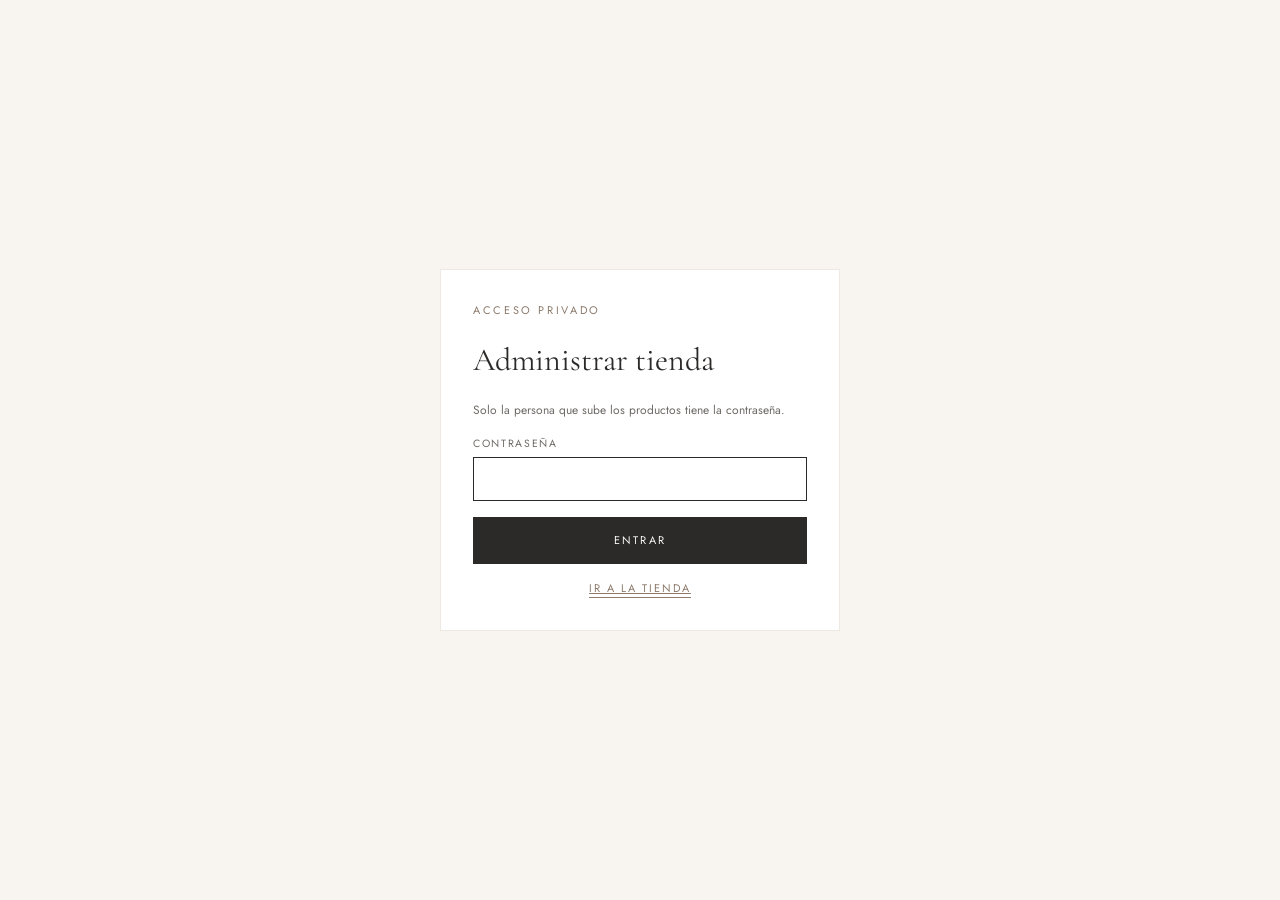
==== admin/index.html @ c6658297 "Medicap Page" ====
<!doctype html>
<html lang="es">
<head>
<meta charset="utf-8">
<meta name="viewport" content="width=device-width,initial-scale=1,viewport-fit=cover">
<meta name="robots" content="noindex,nofollow">
<title>Administrar · MediCaps</title>
<link rel="preconnect" href="https://fonts.googleapis.com">
<link rel="preconnect" href="https://fonts.gstatic.com" crossorigin>
<link rel="stylesheet" href="https://fonts.googleapis.com/css2?family=Cormorant+Garamond:ital,wght@0,400;0,500;0,600;1,400&family=Jost:wght@300;400;500;600&display=swap">
<style>
:root{padding-top:env(safe-area-inset-top,0px);padding-bottom:env(safe-area-inset-bottom,0px)}
body{margin:0} img{max-width:100%} [hidden]{display:none!important}

/* Layout: boutique editorial — banda de anuncio, header sticky con logo central, hero a dos columnas, catálogo en rejilla, cajones laterales para bolsa y administración */
:root{
  --bg:#FEFDFB; --surface:#FFFFFF; --band:#F8F5F1; --ink:#2C2A29; --muted:#6E6A66;
  --accent:#8C7A6B; --line:#EDE8E1; --wa:#1E8A52; --danger:#A3412F; --on-ink:#FAF8F5;
  --display:"Cormorant Garamond", Georgia, "Times New Roman", serif;
  --body:"Jost", "Helvetica Neue", Arial, sans-serif;
}
@media (prefers-color-scheme: dark){:root:not([data-theme="light"]){
  --bg:#1A1817; --surface:#232020; --band:#201D1B; --ink:#EEE8E1; --muted:#A79F97;
  --accent:#C4B09E; --line:#3A3532; --wa:#3DBB78; --danger:#E0816B; --on-ink:#1A1817; color-scheme:dark}}
:root[data-theme="dark"]{
  --bg:#1A1817; --surface:#232020; --band:#201D1B; --ink:#EEE8E1; --muted:#A79F97;
  --accent:#C4B09E; --line:#3A3532; --wa:#3DBB78; --danger:#E0816B; --on-ink:#1A1817; color-scheme:dark}

*{box-sizing:border-box}
body{background:var(--bg);color:var(--ink);font-family:var(--body);font-size:15px;line-height:1.55;-webkit-font-smoothing:antialiased}
body::before{content:"";position:fixed;inset:0 0 auto;height:env(safe-area-inset-top,0px);z-index:10;background:var(--bg)}
button,input,textarea,select{font:inherit;color:inherit}
button{cursor:pointer;background:none;border:0}
:focus-visible{outline:2px solid var(--accent);outline-offset:2px}
.wrap{max-width:1180px;margin:0 auto;padding-left:max(16px,env(safe-area-inset-left,0px));padding-right:max(16px,env(safe-area-inset-right,0px))}
.serif{font-family:var(--display)}
.eyebrow{font-size:11px;letter-spacing:.24em;text-transform:uppercase;color:var(--accent)}
h1,h2,h3,h4{font-family:var(--display);font-weight:400;margin:0;text-wrap:balance}

/* anuncio */
.announce{background:var(--ink);color:var(--on-ink);font-size:11px;letter-spacing:.18em;text-transform:uppercase;text-align:center;padding-block:9px}

/* header */
.top{position:sticky;top:env(safe-area-inset-top,0px);z-index:20;background:color-mix(in srgb,var(--bg) 92%,transparent);backdrop-filter:blur(8px);border-bottom:1px solid var(--line)}
.top .wrap{display:grid;grid-template-columns:1fr auto 1fr;align-items:center;min-height:76px;gap:12px}
.nav{display:flex;gap:22px;font-size:11px;letter-spacing:.2em;text-transform:uppercase;font-weight:500}
.nav button{color:var(--muted);padding-block:4px;border-bottom:1px solid transparent}
.nav button[aria-current="true"]{color:var(--ink);border-color:var(--ink)}
.logo{text-align:center;cursor:pointer}
.logo h1{font-size:30px;line-height:1;letter-spacing:-.01em}
.logo p{margin:2px 0 0;font-size:9px;letter-spacing:.32em;text-transform:uppercase;color:var(--accent)}
.actions{display:flex;justify-content:flex-end;gap:8px}
.bag-btn{display:flex;align-items:center;gap:8px;border:1px solid var(--line);background:var(--surface);padding:9px 14px;font-size:11px;letter-spacing:.18em;text-transform:uppercase}
.bag-btn .count{background:var(--accent);color:var(--on-ink);min-width:18px;height:18px;border-radius:9px;font-size:10px;display:grid;place-items:center;font-weight:600;padding:0 5px}
.admin-btn{border:1px dashed var(--accent);color:var(--accent);padding:9px 12px;font-size:11px;letter-spacing:.14em;text-transform:uppercase}
.ico{width:16px;height:16px;flex:none;stroke:currentColor;fill:none;stroke-width:1.6;stroke-linecap:round;stroke-linejoin:round}

/* hero */
.hero{background:var(--band);border-bottom:1px solid var(--line)}
.hero .wrap{display:grid;grid-template-columns:7fr 5fr;gap:56px;align-items:center;padding-block:72px}
.pill{display:inline-flex;align-items:center;gap:8px;border:1px solid var(--line);background:var(--surface);padding:5px 12px;font-size:11px;letter-spacing:.16em;text-transform:uppercase;color:var(--muted)}
.pill i{width:7px;height:7px;border-radius:50%;background:var(--accent)}
.hero h2{font-size:clamp(38px,5.4vw,64px);line-height:1.06;margin:22px 0 18px}
.hero h2 em{color:var(--accent);font-weight:400}
.hero p.lead{color:var(--muted);max-width:52ch;font-weight:300;margin:0}
.cta-row{display:flex;flex-wrap:wrap;gap:12px;margin-top:30px}
.btn{display:inline-flex;align-items:center;justify-content:center;gap:8px;padding:14px 26px;font-size:11px;letter-spacing:.2em;text-transform:uppercase;border:1px solid var(--ink);transition:background .25s,color .25s,border-color .25s;text-decoration:none}
.btn-dark{background:var(--ink);color:var(--on-ink)}
.btn-dark:hover{background:var(--accent);border-color:var(--accent)}
.btn-line{color:var(--ink)}
.btn-line:hover{background:var(--surface)}
.btn-wa{background:var(--wa);border-color:var(--wa);color:#fff}
.btn-wa:hover{filter:brightness(1.08)}
.btn[aria-disabled="true"]{opacity:.45;pointer-events:none}
.showcase{position:relative}
.showcase .frame{position:relative;z-index:1;background:var(--surface);border:1px solid var(--line);padding:26px}
.showcase .art{aspect-ratio:4/5;max-width:100%;background:var(--bg);border:1px solid var(--line);display:grid;place-items:center;padding:24px;position:relative}
.showcase .ghost{position:absolute;inset:0;border:1px solid var(--accent);opacity:.45;transform:translate(14px,14px)}
.caption{position:absolute;left:14px;right:14px;bottom:14px;background:var(--surface);border:1px solid var(--line);padding:10px;text-align:center}
.caption b{display:block;font-family:var(--display);font-style:italic;font-weight:500;font-size:16px}
.caption span{font-size:10px;letter-spacing:.18em;text-transform:uppercase;color:var(--accent)}

/* catálogo */
.catalog{padding-block:64px}
.cat-head{display:flex;flex-wrap:wrap;justify-content:space-between;align-items:flex-end;gap:22px;border-bottom:1px solid var(--line);padding-bottom:28px;margin-bottom:40px}
.cat-head h3{font-size:clamp(30px,3.4vw,40px);margin-top:4px}
.filters{display:flex;flex-wrap:wrap;gap:10px;align-items:center}
.search{position:relative}
.search .ico{position:absolute;left:11px;top:50%;transform:translateY(-50%);color:var(--accent)}
.search input{background:var(--surface);border:1px solid var(--line);padding:10px 12px 10px 34px;width:230px;max-width:100%;font-size:13px}
.search input:focus{outline:none;border-color:var(--ink)}
.chips{display:flex;flex-wrap:wrap;gap:6px}
.chip{border:1px solid var(--line);background:var(--surface);color:var(--muted);padding:8px 12px;font-size:10.5px;letter-spacing:.14em;text-transform:uppercase}
.chip[aria-pressed="true"]{background:var(--ink);color:var(--on-ink);border-color:var(--ink)}
.grid{display:grid;grid-template-columns:repeat(auto-fill,minmax(280px,1fr));gap:32px}
.card{background:var(--surface);border:1px solid var(--line);display:flex;flex-direction:column;transition:box-shadow .3s}
.card:hover{box-shadow:0 18px 40px -24px rgba(44,42,41,.35)}
.card .vis{position:relative;aspect-ratio:4/3;background:color-mix(in srgb,var(--pc) 13%,var(--surface));display:grid;place-items:center;border-bottom:1px solid var(--line);overflow:hidden;cursor:pointer}
.card .vis svg{width:62%;transition:transform .5s}
.card .vis img{width:100%;height:100%;object-fit:cover;transition:transform .5s}
.card:hover .vis svg,.card:hover .vis img{transform:scale(1.05)}
.tag{position:absolute;top:14px;left:14px;background:var(--surface);border:1px solid var(--line);padding:4px 9px;font-size:9px;letter-spacing:.18em;text-transform:uppercase}
.soldout{position:absolute;top:14px;right:14px;background:var(--ink);color:var(--on-ink);padding:4px 9px;font-size:9px;letter-spacing:.18em;text-transform:uppercase}
.card .info{padding:20px 22px;display:flex;flex-direction:column;gap:10px;flex:1}
.card .row{display:flex;justify-content:space-between;gap:12px;align-items:flex-start}
.card h4{font-size:21px;line-height:1.15;margin-top:2px}
.price{font-family:var(--display);font-size:20px;font-weight:600;white-space:nowrap;font-variant-numeric:tabular-nums}
.card .desc{font-size:13px;color:var(--muted);font-weight:300;margin:0;border-top:1px solid var(--line);padding-top:10px}
.card .fabric{font-family:var(--display);font-style:italic;color:var(--accent);font-size:15px}
.card .foot{padding:0 22px 22px;display:grid;grid-template-columns:1fr auto;gap:8px}
.card .foot .btn{padding:12px 14px}
.empty{border:1px dashed var(--line);background:var(--surface);padding:56px 20px;text-align:center;color:var(--muted)}
.empty p{font-family:var(--display);font-size:20px;margin:0 0 12px}
.link{color:var(--accent);border-bottom:1px solid var(--accent);font-size:11px;letter-spacing:.18em;text-transform:uppercase}

.benefits{display:grid;grid-template-columns:repeat(3,1fr);border-block:1px solid var(--line);margin-top:72px}
.benefits div{padding:40px 28px;text-align:center}
.benefits div+div{border-left:1px solid var(--line)}
.benefits .ico{width:24px;height:24px;color:var(--accent);margin-bottom:10px}
.benefits h5{font-family:var(--display);font-size:21px;font-weight:500;margin:0 0 6px}
.benefits p{font-size:13px;color:var(--muted);font-weight:300;margin:0 auto;max-width:34ch}

/* nosotros */
.about{max-width:720px;margin:0 auto;text-align:center;padding-block:80px}
.about h3{font-size:clamp(32px,4.4vw,50px);line-height:1.1;margin:14px 0 22px}
.about p{color:var(--muted);font-weight:300;white-space:pre-line}

footer{background:var(--band);border-top:1px solid var(--line)}
footer .wrap{display:flex;flex-wrap:wrap;justify-content:space-between;align-items:center;gap:18px;padding-block:40px}
footer h5{font-family:var(--display);font-size:24px;font-weight:500;margin:0}
footer small{color:var(--muted);font-size:12px}
.phone{display:flex;align-items:center;gap:10px;font-variant-numeric:tabular-nums;user-select:all}

/* overlays */
.scrim{position:fixed;inset:0;z-index:50;background:rgba(26,24,23,.45);backdrop-filter:blur(2px)}
.drawer{position:fixed;top:0;right:0;bottom:0;z-index:51;width:min(460px,100%);background:var(--bg);border-left:1px solid var(--line);display:flex;flex-direction:column;
  padding:calc(20px + env(safe-area-inset-top,0px)) max(20px,env(safe-area-inset-right,0px)) calc(20px + env(safe-area-inset-bottom,0px)) 20px;box-shadow:-20px 0 50px -20px rgba(0,0,0,.35)}
.drawer.wide{width:min(620px,100%)}
.d-head{display:flex;justify-content:space-between;align-items:center;gap:12px;border-bottom:1px solid var(--line);padding-bottom:14px}
.d-head h4{font-size:24px}
.x{padding:6px}
.d-body{flex:1;overflow-y:auto;padding-block:8px;min-height:0}
.line-item{display:grid;grid-template-columns:56px 1fr auto;gap:14px;align-items:center;padding-block:14px;border-bottom:1px solid var(--line)}
.thumb{width:56px;height:56px;border:1px solid var(--line);display:grid;place-items:center;overflow:hidden;background:color-mix(in srgb,var(--pc) 16%,var(--surface))}
.thumb svg{width:80%}.thumb img{width:100%;height:100%;object-fit:cover}
.line-item h5{font-family:var(--display);font-size:17px;font-weight:500;margin:0;line-height:1.2}
.line-item .meta{font-size:11px;color:var(--accent)}
.stepper{display:inline-flex;align-items:center;border:1px solid var(--line);margin-top:6px}
.stepper button{width:28px;height:28px;display:grid;place-items:center}
.stepper span{min-width:24px;text-align:center;font-size:13px;font-variant-numeric:tabular-nums}
.remove{font-size:10px;letter-spacing:.14em;text-transform:uppercase;color:var(--muted);text-decoration:underline}
.d-foot{border-top:1px solid var(--line);padding-top:16px;display:flex;flex-direction:column;gap:12px}
.total{display:flex;justify-content:space-between;align-items:baseline}
.total span:first-child{font-size:11px;letter-spacing:.18em;text-transform:uppercase;color:var(--muted)}
.total span:last-child{font-family:var(--display);font-size:24px;font-weight:600;font-variant-numeric:tabular-nums}
.note{font-size:12px;color:var(--muted);margin:0}
.field{display:flex;flex-direction:column;gap:5px}
.field label{font-size:10.5px;letter-spacing:.16em;text-transform:uppercase;color:var(--muted)}
.field input,.field textarea,.field select{background:var(--surface);border:1px solid var(--line);padding:10px 12px;font-size:14px;width:100%}
.field textarea{resize:vertical;min-height:70px}
.field input:focus,.field textarea:focus,.field select:focus{outline:none;border-color:var(--ink)}
.two{display:grid;grid-template-columns:1fr 1fr;gap:12px}

.modal-wrap{position:fixed;inset:0;z-index:51;display:grid;place-items:center;padding:20px max(16px,env(safe-area-inset-right,0px)) 20px max(16px,env(safe-area-inset-left,0px));overflow-y:auto}
.modal{position:relative;background:var(--bg);border:1px solid var(--line);width:min(820px,100%);display:grid;grid-template-columns:1fr 1fr;gap:28px;padding:28px;box-shadow:0 30px 60px -25px rgba(0,0,0,.45)}
.modal .x{position:absolute;top:10px;right:10px}
.modal .vis{aspect-ratio:1;max-width:100%;background:color-mix(in srgb,var(--pc) 13%,var(--surface));border:1px solid var(--line);display:grid;place-items:center;overflow:hidden}
.modal .vis svg{width:78%}.modal .vis img{width:100%;height:100%;object-fit:cover}
.modal .content{display:flex;flex-direction:column;gap:12px;min-width:0}
.modal h4{font-size:30px;line-height:1.1}
.modal .desc{color:var(--muted);font-weight:300;margin:0;font-size:14px}
.specs{display:grid;grid-template-columns:auto 1fr;gap:4px 14px;font-size:13px;border-block:1px solid var(--line);padding-block:10px}
.specs dt{color:var(--muted)}.specs dd{margin:0}

/* admin */
.tabs{display:flex;gap:4px;margin-top:14px}
.tabs button{padding:8px 14px;font-size:11px;letter-spacing:.16em;text-transform:uppercase;color:var(--muted);border-bottom:2px solid transparent}
.tabs button[aria-selected="true"]{color:var(--ink);border-color:var(--accent)}
.status{font-size:12px;padding:8px 12px;border:1px solid var(--line);background:var(--surface);display:flex;gap:8px;align-items:center}
.status i{width:8px;height:8px;border-radius:50%;background:var(--muted);flex:none}
.status.dirty i{background:#C9852F}.status.ok i{background:var(--wa)}.status.err i{background:var(--danger)}
.adm-row{display:grid;grid-template-columns:48px 1fr auto;gap:12px;align-items:center;padding-block:12px;border-bottom:1px solid var(--line)}
.adm-row .thumb{width:48px;height:48px}
.adm-row b{font-family:var(--display);font-size:17px;font-weight:500;display:block;line-height:1.2}
.adm-row small{color:var(--muted);font-size:12px;font-variant-numeric:tabular-nums}
.adm-actions{display:flex;gap:6px}
.mini{border:1px solid var(--line);background:var(--surface);padding:6px 10px;font-size:10.5px;letter-spacing:.12em;text-transform:uppercase}
.mini.danger{color:var(--danger);border-color:var(--danger)}
.form{display:flex;flex-direction:column;gap:14px;padding-block:14px}
.swatches{display:flex;flex-wrap:wrap;gap:8px;align-items:center}
.swatch{width:30px;height:30px;border-radius:50%;border:2px solid transparent;outline:1px solid var(--line)}
.swatch[aria-pressed="true"]{border-color:var(--ink)}
.photo-box{display:flex;gap:12px;align-items:center}
.photo-box .thumb{width:72px;height:72px}
.check{display:flex;gap:8px;align-items:center;font-size:14px}
.badge{font-size:9.5px;letter-spacing:.14em;text-transform:uppercase;padding:2px 7px;border:1px solid var(--line);color:var(--muted);margin-left:6px;vertical-align:middle}
.preview-bar{background:#C9852F;color:#1A1817;text-align:center;font-size:12px;padding-block:6px}

.toast{position:fixed;left:50%;bottom:calc(24px + env(safe-area-inset-bottom,0px));transform:translateX(-50%);z-index:60;background:var(--ink);color:var(--on-ink);padding:11px 18px;font-size:13px;box-shadow:0 10px 30px -10px rgba(0,0,0,.4);max-width:calc(100% - 32px)}

@media (max-width:860px){
  .hero .wrap{grid-template-columns:1fr;gap:40px;padding-block:48px}
  .showcase{max-width:380px;width:100%;margin:0 auto}
  .modal{grid-template-columns:1fr}
  .benefits{grid-template-columns:1fr}
  .benefits div+div{border-left:0;border-top:1px solid var(--line)}
}
@media (max-width:640px){
  .top .wrap{grid-template-columns:auto 1fr auto;min-height:64px}
  .nav{gap:12px;font-size:10px;letter-spacing:.12em}
  .logo h1{font-size:23px}
  .logo p{display:none}
  .bag-btn .lbl,.admin-btn .lbl{display:none}
  .bag-btn,.admin-btn{padding:8px 10px}
  .grid{grid-template-columns:1fr}
  .two{grid-template-columns:1fr}
  .search input{width:100%}
  .search,.filters{width:100%}
}
@media (prefers-reduced-motion:reduce){*{transition:none!important}}


/* panel privado */
.login{min-height:100vh;display:grid;place-items:center;padding:24px max(16px,env(safe-area-inset-right,0px)) 24px max(16px,env(safe-area-inset-left,0px));background:var(--band)}
.login-card{background:var(--surface);border:1px solid var(--line);padding:32px;width:min(400px,100%);display:flex;flex-direction:column;gap:16px}
.login-card h1{font-size:32px}
.error{color:var(--danger);font-size:13px;margin:0}
.adm-top{position:sticky;top:env(safe-area-inset-top,0px);z-index:20;background:var(--bg);border-bottom:1px solid var(--line)}
.adm-top .wrap{display:flex;justify-content:space-between;align-items:center;gap:12px;padding-block:14px;flex-wrap:wrap}
.adm-top h1{font-size:26px;line-height:1.1}
.adm-main{max-width:820px;padding-block:8px 140px}
.adm-actions{display:flex;gap:6px;flex-wrap:wrap;align-items:center}
.mini{display:inline-flex;align-items:center;gap:6px;text-decoration:none;color:var(--ink)}
.mini:disabled{opacity:.35;cursor:default}
.thumb.big{width:96px;height:96px}
.color-in{width:36px;height:32px;padding:0;border:1px solid var(--line);background:none}
.publish-bar{position:fixed;left:0;right:0;bottom:0;z-index:30;background:var(--surface);border-top:1px solid var(--line);padding-bottom:env(safe-area-inset-bottom,0px);box-shadow:0 -10px 30px -20px rgba(0,0,0,.3)}
.publish-bar .wrap{display:flex;justify-content:space-between;align-items:center;gap:12px;padding-block:12px;flex-wrap:wrap;max-width:820px}
.publish-bar .status{flex:1;min-width:220px}
.toast{bottom:calc(96px + env(safe-area-inset-bottom,0px))}

</style>
</head>
<body>
<div id="app"></div>
<script>
(function(){
"use strict";
var SWATCHES=["#4A5D4E","#8C7A6B","#C8945F","#B5654B","#3B4A6B","#5B8C7E","#2C2A29","#7B5C8E","#C66A84","#4F7FA8"];
var KEY="mc-admin-pass";
var pass=null; try{pass=sessionStorage.getItem(KEY);}catch(e){}
var saved=null, draft=null;
var ui={tab:"products",editing:null,confirmDel:null,status:null,busy:false,uploading:false,loginError:"",loading:false};
var app=document.getElementById("app");

function esc(s){return String(s==null?"":s).replace(/[&<>"']/g,function(c){return {"&":"&amp;","<":"&lt;",">":"&gt;","\"":"&quot;","'":"&#39;"}[c];});}
function clone(o){return JSON.parse(JSON.stringify(o));}
function dirty(){return draft&&JSON.stringify(draft)!==JSON.stringify(saved);}
function moneyShort(n){return "$"+Number(n||0).toLocaleString("es-MX",{maximumFractionDigits:2});}
function uid(prefix){return prefix+Date.now().toString(36)+Math.random().toString(36).slice(2,7);}
function icon(n){var p={plus:'<path d="M12 5v14M5 12h14"/>',out:'<path d="M15 4h4v16h-4M10 8l-4 4 4 4M6 12h10"/>',ext:'<path d="M14 4h6v6M20 4l-9 9M18 14v6H4V6h6"/>'}[n];return '<svg class="ico" viewBox="0 0 24 24" aria-hidden="true">'+p+'</svg>';}
function capSVG(color){return '<svg viewBox="0 0 200 160" aria-hidden="true"><path d="M30 110C20 60 50 20 100 20s80 40 70 90c-30 10-110 10-140 0z" fill="'+esc(color)+'"/><path d="M28 108c32 10 112 10 144 0 2 14-4 18-12 18-40 4-80 4-120 0-8 0-14-4-12-18z" fill="#000" opacity=".16"/></svg>';}
function visual(p){return p.image?'<img src="'+esc(p.image)+'" alt="">':capSVG(p.color);}
function toast(msg){var t=document.createElement("div");t.className="toast";t.setAttribute("role","status");t.textContent=msg;document.body.appendChild(t);setTimeout(function(){t.remove();},2800);}
function categories(){var s=[];(draft?draft.products:[]).forEach(function(p){if(p.category&&s.indexOf(p.category)<0)s.push(p.category);});return s;}

function api(method,url,body,type){
  var h={"authorization":"Bearer "+pass};
  if(type) h["content-type"]=type;
  return fetch(url,{method:method,headers:h,body:body,cache:"no-store"}).then(function(r){
    return r.json().catch(function(){return {};}).then(function(d){
      if(r.status===401){logout("Tu sesión expiró o la contraseña cambió. Entra de nuevo.");throw new Error("401");}
      if(!r.ok) throw new Error(d.error||("Error "+r.status));
      return d;
    });
  });
}

/* ---------- sesión ---------- */
function login(p){
  ui.loginError="";ui.loading=true;render();
  pass=p;
  fetch("/api/login",{method:"POST",headers:{"authorization":"Bearer "+p}}).then(function(r){
    return r.json().catch(function(){return {};}).then(function(d){
      if(!r.ok) throw new Error(d.error||"No se pudo entrar.");
      try{sessionStorage.setItem(KEY,p);}catch(e){}
      return loadStore();
    });
  }).catch(function(e){pass=null;ui.loading=false;ui.loginError=e.message==="Failed to fetch"?"No hay conexión con el servidor.":e.message;render();});
}
function logout(msg){pass=null;saved=null;draft=null;try{sessionStorage.removeItem(KEY);}catch(e){}ui.loginError=msg||"";ui.loading=false;render();}
function loadStore(){
  return fetch("/api/store",{cache:"no-store"}).then(function(r){return r.json();}).then(function(d){
    saved=d;draft=clone(d);ui.loading=false;ui.status=null;render();
  });
}

/* ---------- guardar ---------- */
function publish(){
  ui.busy=true;ui.status={kind:"",text:"Publicando…"};render();
  api("PUT","/api/store",JSON.stringify(draft),"application/json").then(function(){
    saved=clone(draft);ui.status={kind:"ok",text:"Publicado. La tienda ya muestra los cambios (puede tardar hasta un minuto)."};
  }).catch(function(e){if(e.message!=="401")ui.status={kind:"err",text:e.message};})
  .then(function(){ui.busy=false;render();});
}

/* Reduce la foto a 1200 px y la convierte a JPG para que cargue rápido */
function resizeImage(file){
  return new Promise(function(resolve,reject){
    var img=new Image(),url=URL.createObjectURL(file);
    img.onload=function(){
      var max=1200,w=img.naturalWidth,h=img.naturalHeight,s=Math.min(1,max/Math.max(w,h));
      var c=document.createElement("canvas");c.width=Math.round(w*s);c.height=Math.round(h*s);
      var ctx=c.getContext("2d");ctx.fillStyle="#fff";ctx.fillRect(0,0,c.width,c.height);ctx.drawImage(img,0,0,c.width,c.height);
      URL.revokeObjectURL(url);
      c.toBlob(function(b){b?resolve(b):reject(new Error("No se pudo procesar la foto."));},"image/jpeg",0.84);
    };
    img.onerror=function(){URL.revokeObjectURL(url);reject(new Error("Ese archivo no parece una imagen."));};
    img.src=url;
  });
}
function uploadPhoto(file){
  ui.uploading=true;render();
  resizeImage(file).then(function(blob){return api("PUT","/api/images/"+uid("img-"),blob,"image/jpeg");})
  .then(function(d){if(ui.editing)ui.editing.image=d.url;toast("Foto lista. Guarda el producto y publica.");})
  .catch(function(e){if(e.message!=="401")toast(e.message);})
  .then(function(){ui.uploading=false;render();});
}

/* ---------- vistas ---------- */
function render(){
  if(!pass||!draft){app.innerHTML=loginHTML();var i=document.getElementById("pw");if(i&&!ui.loading)i.focus();return;}
  var active=document.activeElement,aid=active&&active.id,pos=aid&&active.selectionStart;
  app.innerHTML=adminHTML();
  if(aid){var el=document.getElementById(aid);if(el){el.focus();try{if(pos!=null)el.setSelectionRange(pos,pos);}catch(e){}}}
}
function loginHTML(){
  return '<main class="login"><form id="login-form" class="login-card">'+
    '<span class="eyebrow">Acceso privado</span><h1>Administrar tienda</h1>'+
    '<p class="note">Solo la persona que sube los productos tiene la contraseña.</p>'+
    '<div class="field"><label for="pw">Contraseña</label><input id="pw" type="password" autocomplete="current-password" required></div>'+
    (ui.loginError?'<p class="error" role="alert">'+esc(ui.loginError)+'</p>':'')+
    '<button class="btn btn-dark" type="submit"'+(ui.loading?' aria-disabled="true"':'')+'>'+(ui.loading?'Entrando…':'Entrar')+'</button>'+
    '<a class="link" href="/" style="align-self:center">Ir a la tienda</a></form></main>';
}
function adminHTML(){
  var d=dirty(),st=ui.status;
  var stCls=st?st.kind:(d?"dirty":""),stTxt=st?st.text:(d?"Tienes cambios sin publicar":"Todo está publicado");
  var h='<header class="adm-top"><div class="wrap"><div><span class="eyebrow">Panel privado</span><h1>'+esc(draft.settings.storeName)+'</h1></div>'+
    '<div class="adm-actions"><a class="mini" href="/" target="_blank" rel="noopener">'+icon("ext")+' Ver tienda</a><button class="mini" data-a="logout">'+icon("out")+' Salir</button></div></div></header>';
  h+='<main class="wrap adm-main"><div class="tabs" role="tablist"><button role="tab" data-a="tab" data-v="products" aria-selected="'+(ui.tab==="products")+'">Productos ('+draft.products.length+')</button><button role="tab" data-a="tab" data-v="settings" aria-selected="'+(ui.tab==="settings")+'">Datos de la tienda</button></div>';
  if(ui.tab==="products") h+=ui.editing?editorHTML():listHTML();
  else h+=settingsHTML();
  h+='</main>';
  h+='<div class="publish-bar"><div class="wrap"><div class="status '+stCls+'" role="status"><i></i>'+esc(stTxt)+'</div>'+
    '<div class="adm-actions"><button class="btn btn-line" data-a="discard"'+(d&&!ui.busy?'':' aria-disabled="true"')+'>Descartar</button>'+
    '<button class="btn btn-dark" data-a="publish"'+(d&&!ui.busy&&!ui.editing?'':' aria-disabled="true"')+'>'+(ui.busy?'Publicando…':'Publicar cambios')+'</button></div></div></div>';
  return h;
}
function listHTML(){
  var h='<div style="padding-block:16px"><button class="btn btn-dark" data-a="new">'+icon("plus")+' Agregar producto</button></div>';
  if(!draft.products.length) return h+'<p class="note">No hay productos. Agrega el primero.</p>';
  return h+draft.products.map(function(p,i){
    var del=ui.confirmDel===p.id;
    return '<div class="adm-row"><div class="thumb" style="--pc:'+esc(p.color)+'">'+visual(p)+'</div>'+
      '<div style="min-width:0"><b>'+esc(p.name)+(p.available===false?'<span class="badge">Agotado</span>':'')+'</b><small>'+moneyShort(p.price)+' · '+esc(p.category)+'</small></div>'+
      '<div class="adm-actions">'+(del?'<button class="mini" data-a="del-no">No</button><button class="mini danger" data-a="del-yes" data-id="'+esc(p.id)+'">Sí, eliminar</button>':
        '<button class="mini" data-a="up" data-i="'+i+'" aria-label="Subir"'+(i===0?' disabled':'')+'>↑</button>'+
        '<button class="mini" data-a="edit" data-id="'+esc(p.id)+'">Editar</button><button class="mini danger" data-a="del" data-id="'+esc(p.id)+'">Eliminar</button>')+'</div></div>';
  }).join("");
}
function editorHTML(){
  var p=ui.editing;
  function f(k,label,type,extra){return '<div class="field"><label for="e-'+k+'">'+label+'</label><input id="e-'+k+'" data-e="'+k+'" type="'+(type||"text")+'" value="'+esc(p[k])+'"'+(extra||"")+'></div>';}
  return '<div class="form">'+
    '<span class="eyebrow">'+(p._new?'Nuevo producto':'Editar producto')+'</span>'+
    f("name","Nombre","text",' maxlength="120"')+
    '<div class="two">'+f("price","Precio ("+esc(draft.settings.currency)+")","number",' min="0" step="1" inputmode="decimal"')+
      '<div class="field"><label for="e-category">Categoría</label><input id="e-category" data-e="category" list="cat-list" value="'+esc(p.category)+'"><datalist id="cat-list">'+categories().map(function(c){return '<option value="'+esc(c)+'">';}).join("")+'</datalist></div></div>'+
    '<div class="field"><label for="e-description">Descripción</label><textarea id="e-description" data-e="description" rows="3">'+esc(p.description)+'</textarea></div>'+
    '<div class="two">'+f("pattern","Diseño o estampado")+f("fabric","Tela")+'</div>'+
    f("tag","Etiqueta (ej. Nuevo, Más vendido)")+
    '<div class="field"><label>Foto</label><div class="photo-box"><div class="thumb big" style="--pc:'+esc(p.color)+'">'+visual(p)+'</div>'+
      '<div style="display:flex;flex-direction:column;gap:6px"><input id="e-photo" type="file" accept="image/*"><span class="note">'+(ui.uploading?'Subiendo foto…':'Desde tu celular puedes tomarla directo. Se ajusta el tamaño sola.')+'</span>'+
      (p.image?'<button class="mini" data-a="rm-photo" style="align-self:flex-start">Quitar foto</button>':'')+'</div></div></div>'+
    '<div class="field"><label>Color de la ilustración (se usa si no hay foto)</label><div class="swatches">'+SWATCHES.map(function(c){return '<button class="swatch" style="background:'+c+'" data-a="color" data-v="'+c+'" aria-pressed="'+(p.color===c)+'" aria-label="Color '+c+'"></button>';}).join("")+
      '<input id="e-color" type="color" value="'+esc(p.color)+'" aria-label="Otro color" class="color-in"></div></div>'+
    '<label class="check"><input id="e-available" type="checkbox"'+(p.available!==false?' checked':'')+'> Disponible para venta</label>'+
    '<div class="two"><button class="btn btn-line" data-a="edit-cancel">Cancelar</button><button class="btn btn-dark" data-a="edit-save"'+(ui.uploading?' aria-disabled="true"':'')+'>Guardar producto</button></div>'+
  '</div>';
}
function settingsHTML(){
  var s=draft.settings;
  function f(k,label,area){return '<div class="field"><label for="s-'+k+'">'+label+'</label>'+(area?'<textarea id="s-'+k+'" data-s="'+k+'" rows="4">'+esc(s[k])+'</textarea>':'<input id="s-'+k+'" data-s="'+k+'" value="'+esc(s[k])+'">')+'</div>';}
  return '<div class="form">'+f("storeName","Nombre de la tienda")+f("tagline","Frase bajo el logo")+
    '<div class="two">'+f("whatsapp","Número de WhatsApp (donde llegan los pedidos)")+f("currency","Moneda")+'</div>'+
    f("announcement","Barra de anuncio (vacía para ocultarla)")+f("heroBadge","Etiqueta de portada")+f("heroTitle","Título de portada")+f("heroText","Texto de portada",true)+
    f("aboutTitle","Título de “Nosotros”")+f("aboutText","Texto de “Nosotros”",true)+'</div>';
}

/* ---------- eventos ---------- */
app.addEventListener("submit",function(ev){
  if(ev.target.id==="login-form"){ev.preventDefault();var v=document.getElementById("pw").value;if(v)login(v);}
});
app.addEventListener("click",function(ev){
  var t=ev.target.closest("[data-a]");if(!t)return;
  if(t.getAttribute("aria-disabled")==="true"){ev.preventDefault();return;}
  switch(t.dataset.a){
    case "logout": logout(); break;
    case "tab": ui.tab=t.dataset.v; ui.editing=null; render(); break;
    case "new": ui.editing={_new:true,id:uid("p"),name:"",category:categories()[0]||"",price:0,color:SWATCHES[0],pattern:"",fabric:"",description:"",tag:"Nuevo",image:"",available:true}; render(); window.scrollTo(0,0); break;
    case "edit": ui.editing=clone(draft.products.find(function(p){return p.id===t.dataset.id;})); render(); window.scrollTo(0,0); break;
    case "edit-cancel": ui.editing=null; render(); break;
    case "edit-save":
      var e=ui.editing;
      if(!String(e.name).trim()){toast("Ponle un nombre al producto.");return;}
      e.name=String(e.name).trim(); e.price=Math.max(0,Number(e.price)||0);
      var isNew=e._new; delete e._new;
      if(isNew) draft.products.push(e); else draft.products=draft.products.map(function(p){return p.id===e.id?e:p;});
      ui.editing=null; ui.status=null; render(); toast("Guardado en el borrador. Dale Publicar cambios para que lo vean tus clientes."); break;
    case "color": ui.editing.color=t.dataset.v; render(); break;
    case "rm-photo": ui.editing.image=""; render(); break;
    case "up": var i=Number(t.dataset.i); if(i>0){var a=draft.products; var x=a[i]; a[i]=a[i-1]; a[i-1]=x; ui.status=null; render();} break;
    case "del": ui.confirmDel=t.dataset.id; render(); break;
    case "del-no": ui.confirmDel=null; render(); break;
    case "del-yes": draft.products=draft.products.filter(function(p){return p.id!==t.dataset.id;}); ui.confirmDel=null; ui.status=null; render(); break;
    case "discard": draft=clone(saved); ui.editing=null; ui.status=null; render(); break;
    case "publish": publish(); break;
  }
});
app.addEventListener("input",function(ev){
  var el=ev.target;
  if(el.dataset.s){draft.settings[el.dataset.s]=el.value;ui.status=null;return;}
  if(el.dataset.e&&ui.editing){ui.editing[el.dataset.e]=el.value;}
});
app.addEventListener("change",function(ev){
  var el=ev.target;
  if(el.dataset.s){render();return;}
  if(!ui.editing)return;
  if(el.id==="e-color"){ui.editing.color=el.value;render();}
  else if(el.id==="e-available"){ui.editing.available=el.checked;}
  else if(el.id==="e-photo"&&el.files&&el.files[0]){uploadPhoto(el.files[0]);}
});
window.addEventListener("beforeunload",function(ev){if(dirty()){ev.preventDefault();ev.returnValue="";}});

if(pass){ui.loading=true;render();loadStore().catch(function(){logout("No se pudo cargar la tienda.");});}
else render();
})();

</script>
</body>
</html>
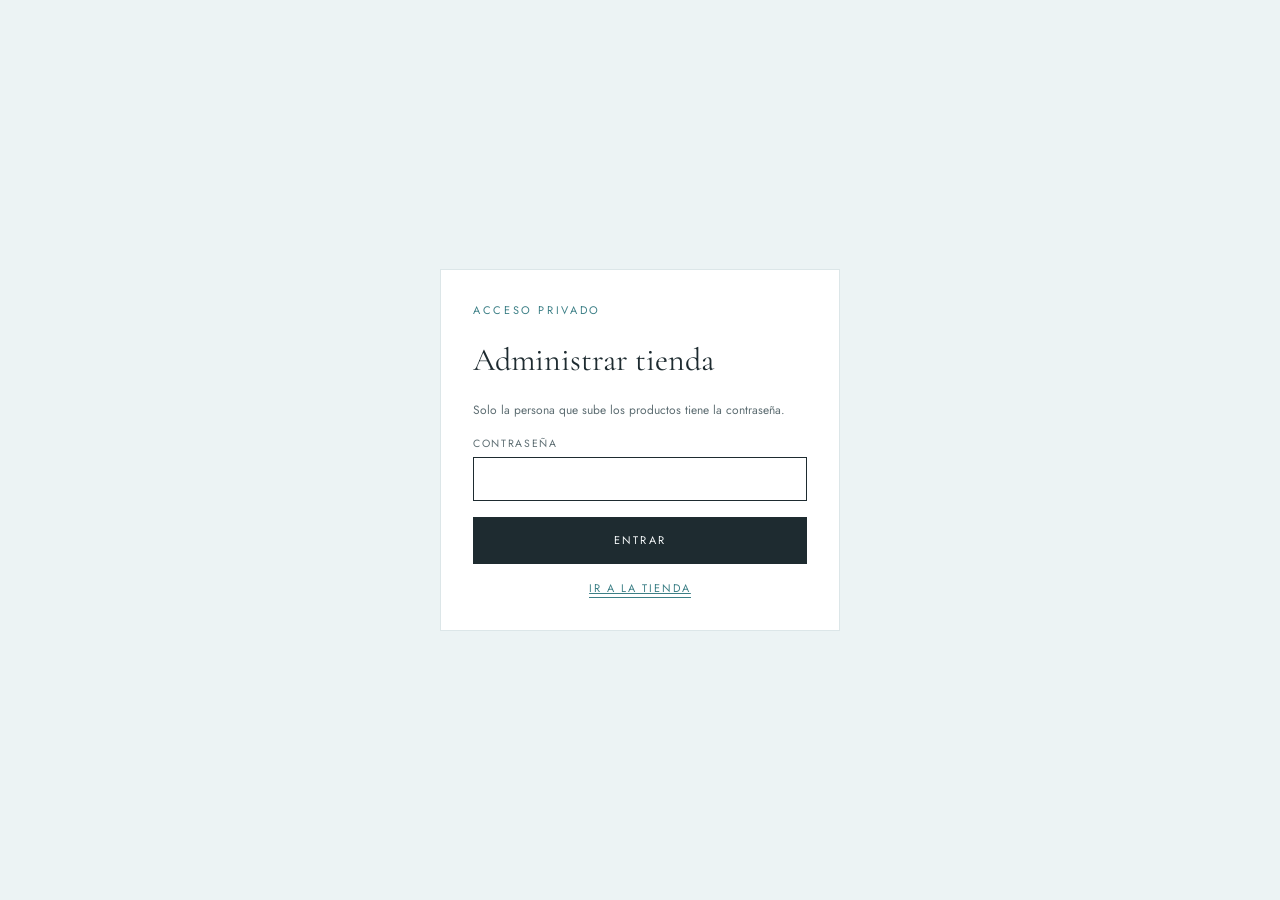
==== commit e3d9b349: "new" ====
--- a/admin/index.html
+++ b/admin/index.html
@@ -3,450 +3,17 @@
 <head>
 <meta charset="utf-8">
 <meta name="viewport" content="width=device-width,initial-scale=1,viewport-fit=cover">
+<meta name="theme-color" content="#F6F9FA">
 <meta name="robots" content="noindex,nofollow">
 <title>Administrar · MediCaps</title>
 <link rel="preconnect" href="https://fonts.googleapis.com">
 <link rel="preconnect" href="https://fonts.gstatic.com" crossorigin>
 <link rel="stylesheet" href="https://fonts.googleapis.com/css2?family=Cormorant+Garamond:ital,wght@0,400;0,500;0,600;1,400&family=Jost:wght@300;400;500;600&display=swap">
-<style>
-:root{padding-top:env(safe-area-inset-top,0px);padding-bottom:env(safe-area-inset-bottom,0px)}
-body{margin:0} img{max-width:100%} [hidden]{display:none!important}
-
-/* Layout: boutique editorial — banda de anuncio, header sticky con logo central, hero a dos columnas, catálogo en rejilla, cajones laterales para bolsa y administración */
-:root{
-  --bg:#FEFDFB; --surface:#FFFFFF; --band:#F8F5F1; --ink:#2C2A29; --muted:#6E6A66;
-  --accent:#8C7A6B; --line:#EDE8E1; --wa:#1E8A52; --danger:#A3412F; --on-ink:#FAF8F5;
-  --display:"Cormorant Garamond", Georgia, "Times New Roman", serif;
-  --body:"Jost", "Helvetica Neue", Arial, sans-serif;
-}
-@media (prefers-color-scheme: dark){:root:not([data-theme="light"]){
-  --bg:#1A1817; --surface:#232020; --band:#201D1B; --ink:#EEE8E1; --muted:#A79F97;
-  --accent:#C4B09E; --line:#3A3532; --wa:#3DBB78; --danger:#E0816B; --on-ink:#1A1817; color-scheme:dark}}
-:root[data-theme="dark"]{
-  --bg:#1A1817; --surface:#232020; --band:#201D1B; --ink:#EEE8E1; --muted:#A79F97;
-  --accent:#C4B09E; --line:#3A3532; --wa:#3DBB78; --danger:#E0816B; --on-ink:#1A1817; color-scheme:dark}
-
-*{box-sizing:border-box}
-body{background:var(--bg);color:var(--ink);font-family:var(--body);font-size:15px;line-height:1.55;-webkit-font-smoothing:antialiased}
-body::before{content:"";position:fixed;inset:0 0 auto;height:env(safe-area-inset-top,0px);z-index:10;background:var(--bg)}
-button,input,textarea,select{font:inherit;color:inherit}
-button{cursor:pointer;background:none;border:0}
-:focus-visible{outline:2px solid var(--accent);outline-offset:2px}
-.wrap{max-width:1180px;margin:0 auto;padding-left:max(16px,env(safe-area-inset-left,0px));padding-right:max(16px,env(safe-area-inset-right,0px))}
-.serif{font-family:var(--display)}
-.eyebrow{font-size:11px;letter-spacing:.24em;text-transform:uppercase;color:var(--accent)}
-h1,h2,h3,h4{font-family:var(--display);font-weight:400;margin:0;text-wrap:balance}
-
-/* anuncio */
-.announce{background:var(--ink);color:var(--on-ink);font-size:11px;letter-spacing:.18em;text-transform:uppercase;text-align:center;padding-block:9px}
-
-/* header */
-.top{position:sticky;top:env(safe-area-inset-top,0px);z-index:20;background:color-mix(in srgb,var(--bg) 92%,transparent);backdrop-filter:blur(8px);border-bottom:1px solid var(--line)}
-.top .wrap{display:grid;grid-template-columns:1fr auto 1fr;align-items:center;min-height:76px;gap:12px}
-.nav{display:flex;gap:22px;font-size:11px;letter-spacing:.2em;text-transform:uppercase;font-weight:500}
-.nav button{color:var(--muted);padding-block:4px;border-bottom:1px solid transparent}
-.nav button[aria-current="true"]{color:var(--ink);border-color:var(--ink)}
-.logo{text-align:center;cursor:pointer}
-.logo h1{font-size:30px;line-height:1;letter-spacing:-.01em}
-.logo p{margin:2px 0 0;font-size:9px;letter-spacing:.32em;text-transform:uppercase;color:var(--accent)}
-.actions{display:flex;justify-content:flex-end;gap:8px}
-.bag-btn{display:flex;align-items:center;gap:8px;border:1px solid var(--line);background:var(--surface);padding:9px 14px;font-size:11px;letter-spacing:.18em;text-transform:uppercase}
-.bag-btn .count{background:var(--accent);color:var(--on-ink);min-width:18px;height:18px;border-radius:9px;font-size:10px;display:grid;place-items:center;font-weight:600;padding:0 5px}
-.admin-btn{border:1px dashed var(--accent);color:var(--accent);padding:9px 12px;font-size:11px;letter-spacing:.14em;text-transform:uppercase}
-.ico{width:16px;height:16px;flex:none;stroke:currentColor;fill:none;stroke-width:1.6;stroke-linecap:round;stroke-linejoin:round}
-
-/* hero */
-.hero{background:var(--band);border-bottom:1px solid var(--line)}
-.hero .wrap{display:grid;grid-template-columns:7fr 5fr;gap:56px;align-items:center;padding-block:72px}
-.pill{display:inline-flex;align-items:center;gap:8px;border:1px solid var(--line);background:var(--surface);padding:5px 12px;font-size:11px;letter-spacing:.16em;text-transform:uppercase;color:var(--muted)}
-.pill i{width:7px;height:7px;border-radius:50%;background:var(--accent)}
-.hero h2{font-size:clamp(38px,5.4vw,64px);line-height:1.06;margin:22px 0 18px}
-.hero h2 em{color:var(--accent);font-weight:400}
-.hero p.lead{color:var(--muted);max-width:52ch;font-weight:300;margin:0}
-.cta-row{display:flex;flex-wrap:wrap;gap:12px;margin-top:30px}
-.btn{display:inline-flex;align-items:center;justify-content:center;gap:8px;padding:14px 26px;font-size:11px;letter-spacing:.2em;text-transform:uppercase;border:1px solid var(--ink);transition:background .25s,color .25s,border-color .25s;text-decoration:none}
-.btn-dark{background:var(--ink);color:var(--on-ink)}
-.btn-dark:hover{background:var(--accent);border-color:var(--accent)}
-.btn-line{color:var(--ink)}
-.btn-line:hover{background:var(--surface)}
-.btn-wa{background:var(--wa);border-color:var(--wa);color:#fff}
-.btn-wa:hover{filter:brightness(1.08)}
-.btn[aria-disabled="true"]{opacity:.45;pointer-events:none}
-.showcase{position:relative}
-.showcase .frame{position:relative;z-index:1;background:var(--surface);border:1px solid var(--line);padding:26px}
-.showcase .art{aspect-ratio:4/5;max-width:100%;background:var(--bg);border:1px solid var(--line);display:grid;place-items:center;padding:24px;position:relative}
-.showcase .ghost{position:absolute;inset:0;border:1px solid var(--accent);opacity:.45;transform:translate(14px,14px)}
-.caption{position:absolute;left:14px;right:14px;bottom:14px;background:var(--surface);border:1px solid var(--line);padding:10px;text-align:center}
-.caption b{display:block;font-family:var(--display);font-style:italic;font-weight:500;font-size:16px}
-.caption span{font-size:10px;letter-spacing:.18em;text-transform:uppercase;color:var(--accent)}
-
-/* catálogo */
-.catalog{padding-block:64px}
-.cat-head{display:flex;flex-wrap:wrap;justify-content:space-between;align-items:flex-end;gap:22px;border-bottom:1px solid var(--line);padding-bottom:28px;margin-bottom:40px}
-.cat-head h3{font-size:clamp(30px,3.4vw,40px);margin-top:4px}
-.filters{display:flex;flex-wrap:wrap;gap:10px;align-items:center}
-.search{position:relative}
-.search .ico{position:absolute;left:11px;top:50%;transform:translateY(-50%);color:var(--accent)}
-.search input{background:var(--surface);border:1px solid var(--line);padding:10px 12px 10px 34px;width:230px;max-width:100%;font-size:13px}
-.search input:focus{outline:none;border-color:var(--ink)}
-.chips{display:flex;flex-wrap:wrap;gap:6px}
-.chip{border:1px solid var(--line);background:var(--surface);color:var(--muted);padding:8px 12px;font-size:10.5px;letter-spacing:.14em;text-transform:uppercase}
-.chip[aria-pressed="true"]{background:var(--ink);color:var(--on-ink);border-color:var(--ink)}
-.grid{display:grid;grid-template-columns:repeat(auto-fill,minmax(280px,1fr));gap:32px}
-.card{background:var(--surface);border:1px solid var(--line);display:flex;flex-direction:column;transition:box-shadow .3s}
-.card:hover{box-shadow:0 18px 40px -24px rgba(44,42,41,.35)}
-.card .vis{position:relative;aspect-ratio:4/3;background:color-mix(in srgb,var(--pc) 13%,var(--surface));display:grid;place-items:center;border-bottom:1px solid var(--line);overflow:hidden;cursor:pointer}
-.card .vis svg{width:62%;transition:transform .5s}
-.card .vis img{width:100%;height:100%;object-fit:cover;transition:transform .5s}
-.card:hover .vis svg,.card:hover .vis img{transform:scale(1.05)}
-.tag{position:absolute;top:14px;left:14px;background:var(--surface);border:1px solid var(--line);padding:4px 9px;font-size:9px;letter-spacing:.18em;text-transform:uppercase}
-.soldout{position:absolute;top:14px;right:14px;background:var(--ink);color:var(--on-ink);padding:4px 9px;font-size:9px;letter-spacing:.18em;text-transform:uppercase}
-.card .info{padding:20px 22px;display:flex;flex-direction:column;gap:10px;flex:1}
-.card .row{display:flex;justify-content:space-between;gap:12px;align-items:flex-start}
-.card h4{font-size:21px;line-height:1.15;margin-top:2px}
-.price{font-family:var(--display);font-size:20px;font-weight:600;white-space:nowrap;font-variant-numeric:tabular-nums}
-.card .desc{font-size:13px;color:var(--muted);font-weight:300;margin:0;border-top:1px solid var(--line);padding-top:10px}
-.card .fabric{font-family:var(--display);font-style:italic;color:var(--accent);font-size:15px}
-.card .foot{padding:0 22px 22px;display:grid;grid-template-columns:1fr auto;gap:8px}
-.card .foot .btn{padding:12px 14px}
-.empty{border:1px dashed var(--line);background:var(--surface);padding:56px 20px;text-align:center;color:var(--muted)}
-.empty p{font-family:var(--display);font-size:20px;margin:0 0 12px}
-.link{color:var(--accent);border-bottom:1px solid var(--accent);font-size:11px;letter-spacing:.18em;text-transform:uppercase}
-
-.benefits{display:grid;grid-template-columns:repeat(3,1fr);border-block:1px solid var(--line);margin-top:72px}
-.benefits div{padding:40px 28px;text-align:center}
-.benefits div+div{border-left:1px solid var(--line)}
-.benefits .ico{width:24px;height:24px;color:var(--accent);margin-bottom:10px}
-.benefits h5{font-family:var(--display);font-size:21px;font-weight:500;margin:0 0 6px}
-.benefits p{font-size:13px;color:var(--muted);font-weight:300;margin:0 auto;max-width:34ch}
-
-/* nosotros */
-.about{max-width:720px;margin:0 auto;text-align:center;padding-block:80px}
-.about h3{font-size:clamp(32px,4.4vw,50px);line-height:1.1;margin:14px 0 22px}
-.about p{color:var(--muted);font-weight:300;white-space:pre-line}
-
-footer{background:var(--band);border-top:1px solid var(--line)}
-footer .wrap{display:flex;flex-wrap:wrap;justify-content:space-between;align-items:center;gap:18px;padding-block:40px}
-footer h5{font-family:var(--display);font-size:24px;font-weight:500;margin:0}
-footer small{color:var(--muted);font-size:12px}
-.phone{display:flex;align-items:center;gap:10px;font-variant-numeric:tabular-nums;user-select:all}
-
-/* overlays */
-.scrim{position:fixed;inset:0;z-index:50;background:rgba(26,24,23,.45);backdrop-filter:blur(2px)}
-.drawer{position:fixed;top:0;right:0;bottom:0;z-index:51;width:min(460px,100%);background:var(--bg);border-left:1px solid var(--line);display:flex;flex-direction:column;
-  padding:calc(20px + env(safe-area-inset-top,0px)) max(20px,env(safe-area-inset-right,0px)) calc(20px + env(safe-area-inset-bottom,0px)) 20px;box-shadow:-20px 0 50px -20px rgba(0,0,0,.35)}
-.drawer.wide{width:min(620px,100%)}
-.d-head{display:flex;justify-content:space-between;align-items:center;gap:12px;border-bottom:1px solid var(--line);padding-bottom:14px}
-.d-head h4{font-size:24px}
-.x{padding:6px}
-.d-body{flex:1;overflow-y:auto;padding-block:8px;min-height:0}
-.line-item{display:grid;grid-template-columns:56px 1fr auto;gap:14px;align-items:center;padding-block:14px;border-bottom:1px solid var(--line)}
-.thumb{width:56px;height:56px;border:1px solid var(--line);display:grid;place-items:center;overflow:hidden;background:color-mix(in srgb,var(--pc) 16%,var(--surface))}
-.thumb svg{width:80%}.thumb img{width:100%;height:100%;object-fit:cover}
-.line-item h5{font-family:var(--display);font-size:17px;font-weight:500;margin:0;line-height:1.2}
-.line-item .meta{font-size:11px;color:var(--accent)}
-.stepper{display:inline-flex;align-items:center;border:1px solid var(--line);margin-top:6px}
-.stepper button{width:28px;height:28px;display:grid;place-items:center}
-.stepper span{min-width:24px;text-align:center;font-size:13px;font-variant-numeric:tabular-nums}
-.remove{font-size:10px;letter-spacing:.14em;text-transform:uppercase;color:var(--muted);text-decoration:underline}
-.d-foot{border-top:1px solid var(--line);padding-top:16px;display:flex;flex-direction:column;gap:12px}
-.total{display:flex;justify-content:space-between;align-items:baseline}
-.total span:first-child{font-size:11px;letter-spacing:.18em;text-transform:uppercase;color:var(--muted)}
-.total span:last-child{font-family:var(--display);font-size:24px;font-weight:600;font-variant-numeric:tabular-nums}
-.note{font-size:12px;color:var(--muted);margin:0}
-.field{display:flex;flex-direction:column;gap:5px}
-.field label{font-size:10.5px;letter-spacing:.16em;text-transform:uppercase;color:var(--muted)}
-.field input,.field textarea,.field select{background:var(--surface);border:1px solid var(--line);padding:10px 12px;font-size:14px;width:100%}
-.field textarea{resize:vertical;min-height:70px}
-.field input:focus,.field textarea:focus,.field select:focus{outline:none;border-color:var(--ink)}
-.two{display:grid;grid-template-columns:1fr 1fr;gap:12px}
-
-.modal-wrap{position:fixed;inset:0;z-index:51;display:grid;place-items:center;padding:20px max(16px,env(safe-area-inset-right,0px)) 20px max(16px,env(safe-area-inset-left,0px));overflow-y:auto}
-.modal{position:relative;background:var(--bg);border:1px solid var(--line);width:min(820px,100%);display:grid;grid-template-columns:1fr 1fr;gap:28px;padding:28px;box-shadow:0 30px 60px -25px rgba(0,0,0,.45)}
-.modal .x{position:absolute;top:10px;right:10px}
-.modal .vis{aspect-ratio:1;max-width:100%;background:color-mix(in srgb,var(--pc) 13%,var(--surface));border:1px solid var(--line);display:grid;place-items:center;overflow:hidden}
-.modal .vis svg{width:78%}.modal .vis img{width:100%;height:100%;object-fit:cover}
-.modal .content{display:flex;flex-direction:column;gap:12px;min-width:0}
-.modal h4{font-size:30px;line-height:1.1}
-.modal .desc{color:var(--muted);font-weight:300;margin:0;font-size:14px}
-.specs{display:grid;grid-template-columns:auto 1fr;gap:4px 14px;font-size:13px;border-block:1px solid var(--line);padding-block:10px}
-.specs dt{color:var(--muted)}.specs dd{margin:0}
-
-/* admin */
-.tabs{display:flex;gap:4px;margin-top:14px}
-.tabs button{padding:8px 14px;font-size:11px;letter-spacing:.16em;text-transform:uppercase;color:var(--muted);border-bottom:2px solid transparent}
-.tabs button[aria-selected="true"]{color:var(--ink);border-color:var(--accent)}
-.status{font-size:12px;padding:8px 12px;border:1px solid var(--line);background:var(--surface);display:flex;gap:8px;align-items:center}
-.status i{width:8px;height:8px;border-radius:50%;background:var(--muted);flex:none}
-.status.dirty i{background:#C9852F}.status.ok i{background:var(--wa)}.status.err i{background:var(--danger)}
-.adm-row{display:grid;grid-template-columns:48px 1fr auto;gap:12px;align-items:center;padding-block:12px;border-bottom:1px solid var(--line)}
-.adm-row .thumb{width:48px;height:48px}
-.adm-row b{font-family:var(--display);font-size:17px;font-weight:500;display:block;line-height:1.2}
-.adm-row small{color:var(--muted);font-size:12px;font-variant-numeric:tabular-nums}
-.adm-actions{display:flex;gap:6px}
-.mini{border:1px solid var(--line);background:var(--surface);padding:6px 10px;font-size:10.5px;letter-spacing:.12em;text-transform:uppercase}
-.mini.danger{color:var(--danger);border-color:var(--danger)}
-.form{display:flex;flex-direction:column;gap:14px;padding-block:14px}
-.swatches{display:flex;flex-wrap:wrap;gap:8px;align-items:center}
-.swatch{width:30px;height:30px;border-radius:50%;border:2px solid transparent;outline:1px solid var(--line)}
-.swatch[aria-pressed="true"]{border-color:var(--ink)}
-.photo-box{display:flex;gap:12px;align-items:center}
-.photo-box .thumb{width:72px;height:72px}
-.check{display:flex;gap:8px;align-items:center;font-size:14px}
-.badge{font-size:9.5px;letter-spacing:.14em;text-transform:uppercase;padding:2px 7px;border:1px solid var(--line);color:var(--muted);margin-left:6px;vertical-align:middle}
-.preview-bar{background:#C9852F;color:#1A1817;text-align:center;font-size:12px;padding-block:6px}
-
-.toast{position:fixed;left:50%;bottom:calc(24px + env(safe-area-inset-bottom,0px));transform:translateX(-50%);z-index:60;background:var(--ink);color:var(--on-ink);padding:11px 18px;font-size:13px;box-shadow:0 10px 30px -10px rgba(0,0,0,.4);max-width:calc(100% - 32px)}
-
-@media (max-width:860px){
-  .hero .wrap{grid-template-columns:1fr;gap:40px;padding-block:48px}
-  .showcase{max-width:380px;width:100%;margin:0 auto}
-  .modal{grid-template-columns:1fr}
-  .benefits{grid-template-columns:1fr}
-  .benefits div+div{border-left:0;border-top:1px solid var(--line)}
-}
-@media (max-width:640px){
-  .top .wrap{grid-template-columns:auto 1fr auto;min-height:64px}
-  .nav{gap:12px;font-size:10px;letter-spacing:.12em}
-  .logo h1{font-size:23px}
-  .logo p{display:none}
-  .bag-btn .lbl,.admin-btn .lbl{display:none}
-  .bag-btn,.admin-btn{padding:8px 10px}
-  .grid{grid-template-columns:1fr}
-  .two{grid-template-columns:1fr}
-  .search input{width:100%}
-  .search,.filters{width:100%}
-}
-@media (prefers-reduced-motion:reduce){*{transition:none!important}}
-
-
-/* panel privado */
-.login{min-height:100vh;display:grid;place-items:center;padding:24px max(16px,env(safe-area-inset-right,0px)) 24px max(16px,env(safe-area-inset-left,0px));background:var(--band)}
-.login-card{background:var(--surface);border:1px solid var(--line);padding:32px;width:min(400px,100%);display:flex;flex-direction:column;gap:16px}
-.login-card h1{font-size:32px}
-.error{color:var(--danger);font-size:13px;margin:0}
-.adm-top{position:sticky;top:env(safe-area-inset-top,0px);z-index:20;background:var(--bg);border-bottom:1px solid var(--line)}
-.adm-top .wrap{display:flex;justify-content:space-between;align-items:center;gap:12px;padding-block:14px;flex-wrap:wrap}
-.adm-top h1{font-size:26px;line-height:1.1}
-.adm-main{max-width:820px;padding-block:8px 140px}
-.adm-actions{display:flex;gap:6px;flex-wrap:wrap;align-items:center}
-.mini{display:inline-flex;align-items:center;gap:6px;text-decoration:none;color:var(--ink)}
-.mini:disabled{opacity:.35;cursor:default}
-.thumb.big{width:96px;height:96px}
-.color-in{width:36px;height:32px;padding:0;border:1px solid var(--line);background:none}
-.publish-bar{position:fixed;left:0;right:0;bottom:0;z-index:30;background:var(--surface);border-top:1px solid var(--line);padding-bottom:env(safe-area-inset-bottom,0px);box-shadow:0 -10px 30px -20px rgba(0,0,0,.3)}
-.publish-bar .wrap{display:flex;justify-content:space-between;align-items:center;gap:12px;padding-block:12px;flex-wrap:wrap;max-width:820px}
-.publish-bar .status{flex:1;min-width:220px}
-.toast{bottom:calc(96px + env(safe-area-inset-bottom,0px))}
-
-</style>
+<link rel="stylesheet" href="/styles.css">
 </head>
 <body>
 <div id="app"></div>
-<script>
-(function(){
-"use strict";
-var SWATCHES=["#4A5D4E","#8C7A6B","#C8945F","#B5654B","#3B4A6B","#5B8C7E","#2C2A29","#7B5C8E","#C66A84","#4F7FA8"];
-var KEY="mc-admin-pass";
-var pass=null; try{pass=sessionStorage.getItem(KEY);}catch(e){}
-var saved=null, draft=null;
-var ui={tab:"products",editing:null,confirmDel:null,status:null,busy:false,uploading:false,loginError:"",loading:false};
-var app=document.getElementById("app");
-
-function esc(s){return String(s==null?"":s).replace(/[&<>"']/g,function(c){return {"&":"&amp;","<":"&lt;",">":"&gt;","\"":"&quot;","'":"&#39;"}[c];});}
-function clone(o){return JSON.parse(JSON.stringify(o));}
-function dirty(){return draft&&JSON.stringify(draft)!==JSON.stringify(saved);}
-function moneyShort(n){return "$"+Number(n||0).toLocaleString("es-MX",{maximumFractionDigits:2});}
-function uid(prefix){return prefix+Date.now().toString(36)+Math.random().toString(36).slice(2,7);}
-function icon(n){var p={plus:'<path d="M12 5v14M5 12h14"/>',out:'<path d="M15 4h4v16h-4M10 8l-4 4 4 4M6 12h10"/>',ext:'<path d="M14 4h6v6M20 4l-9 9M18 14v6H4V6h6"/>'}[n];return '<svg class="ico" viewBox="0 0 24 24" aria-hidden="true">'+p+'</svg>';}
-function capSVG(color){return '<svg viewBox="0 0 200 160" aria-hidden="true"><path d="M30 110C20 60 50 20 100 20s80 40 70 90c-30 10-110 10-140 0z" fill="'+esc(color)+'"/><path d="M28 108c32 10 112 10 144 0 2 14-4 18-12 18-40 4-80 4-120 0-8 0-14-4-12-18z" fill="#000" opacity=".16"/></svg>';}
-function visual(p){return p.image?'<img src="'+esc(p.image)+'" alt="">':capSVG(p.color);}
-function toast(msg){var t=document.createElement("div");t.className="toast";t.setAttribute("role","status");t.textContent=msg;document.body.appendChild(t);setTimeout(function(){t.remove();},2800);}
-function categories(){var s=[];(draft?draft.products:[]).forEach(function(p){if(p.category&&s.indexOf(p.category)<0)s.push(p.category);});return s;}
-
-function api(method,url,body,type){
-  var h={"authorization":"Bearer "+pass};
-  if(type) h["content-type"]=type;
-  return fetch(url,{method:method,headers:h,body:body,cache:"no-store"}).then(function(r){
-    return r.json().catch(function(){return {};}).then(function(d){
-      if(r.status===401){logout("Tu sesión expiró o la contraseña cambió. Entra de nuevo.");throw new Error("401");}
-      if(!r.ok) throw new Error(d.error||("Error "+r.status));
-      return d;
-    });
-  });
-}
-
-/* ---------- sesión ---------- */
-function login(p){
-  ui.loginError="";ui.loading=true;render();
-  pass=p;
-  fetch("/api/login",{method:"POST",headers:{"authorization":"Bearer "+p}}).then(function(r){
-    return r.json().catch(function(){return {};}).then(function(d){
-      if(!r.ok) throw new Error(d.error||"No se pudo entrar.");
-      try{sessionStorage.setItem(KEY,p);}catch(e){}
-      return loadStore();
-    });
-  }).catch(function(e){pass=null;ui.loading=false;ui.loginError=e.message==="Failed to fetch"?"No hay conexión con el servidor.":e.message;render();});
-}
-function logout(msg){pass=null;saved=null;draft=null;try{sessionStorage.removeItem(KEY);}catch(e){}ui.loginError=msg||"";ui.loading=false;render();}
-function loadStore(){
-  return fetch("/api/store",{cache:"no-store"}).then(function(r){return r.json();}).then(function(d){
-    saved=d;draft=clone(d);ui.loading=false;ui.status=null;render();
-  });
-}
-
-/* ---------- guardar ---------- */
-function publish(){
-  ui.busy=true;ui.status={kind:"",text:"Publicando…"};render();
-  api("PUT","/api/store",JSON.stringify(draft),"application/json").then(function(){
-    saved=clone(draft);ui.status={kind:"ok",text:"Publicado. La tienda ya muestra los cambios (puede tardar hasta un minuto)."};
-  }).catch(function(e){if(e.message!=="401")ui.status={kind:"err",text:e.message};})
-  .then(function(){ui.busy=false;render();});
-}
-
-/* Reduce la foto a 1200 px y la convierte a JPG para que cargue rápido */
-function resizeImage(file){
-  return new Promise(function(resolve,reject){
-    var img=new Image(),url=URL.createObjectURL(file);
-    img.onload=function(){
-      var max=1200,w=img.naturalWidth,h=img.naturalHeight,s=Math.min(1,max/Math.max(w,h));
-      var c=document.createElement("canvas");c.width=Math.round(w*s);c.height=Math.round(h*s);
-      var ctx=c.getContext("2d");ctx.fillStyle="#fff";ctx.fillRect(0,0,c.width,c.height);ctx.drawImage(img,0,0,c.width,c.height);
-      URL.revokeObjectURL(url);
-      c.toBlob(function(b){b?resolve(b):reject(new Error("No se pudo procesar la foto."));},"image/jpeg",0.84);
-    };
-    img.onerror=function(){URL.revokeObjectURL(url);reject(new Error("Ese archivo no parece una imagen."));};
-    img.src=url;
-  });
-}
-function uploadPhoto(file){
-  ui.uploading=true;render();
-  resizeImage(file).then(function(blob){return api("PUT","/api/images/"+uid("img-"),blob,"image/jpeg");})
-  .then(function(d){if(ui.editing)ui.editing.image=d.url;toast("Foto lista. Guarda el producto y publica.");})
-  .catch(function(e){if(e.message!=="401")toast(e.message);})
-  .then(function(){ui.uploading=false;render();});
-}
-
-/* ---------- vistas ---------- */
-function render(){
-  if(!pass||!draft){app.innerHTML=loginHTML();var i=document.getElementById("pw");if(i&&!ui.loading)i.focus();return;}
-  var active=document.activeElement,aid=active&&active.id,pos=aid&&active.selectionStart;
-  app.innerHTML=adminHTML();
-  if(aid){var el=document.getElementById(aid);if(el){el.focus();try{if(pos!=null)el.setSelectionRange(pos,pos);}catch(e){}}}
-}
-function loginHTML(){
-  return '<main class="login"><form id="login-form" class="login-card">'+
-    '<span class="eyebrow">Acceso privado</span><h1>Administrar tienda</h1>'+
-    '<p class="note">Solo la persona que sube los productos tiene la contraseña.</p>'+
-    '<div class="field"><label for="pw">Contraseña</label><input id="pw" type="password" autocomplete="current-password" required></div>'+
-    (ui.loginError?'<p class="error" role="alert">'+esc(ui.loginError)+'</p>':'')+
-    '<button class="btn btn-dark" type="submit"'+(ui.loading?' aria-disabled="true"':'')+'>'+(ui.loading?'Entrando…':'Entrar')+'</button>'+
-    '<a class="link" href="/" style="align-self:center">Ir a la tienda</a></form></main>';
-}
-function adminHTML(){
-  var d=dirty(),st=ui.status;
-  var stCls=st?st.kind:(d?"dirty":""),stTxt=st?st.text:(d?"Tienes cambios sin publicar":"Todo está publicado");
-  var h='<header class="adm-top"><div class="wrap"><div><span class="eyebrow">Panel privado</span><h1>'+esc(draft.settings.storeName)+'</h1></div>'+
-    '<div class="adm-actions"><a class="mini" href="/" target="_blank" rel="noopener">'+icon("ext")+' Ver tienda</a><button class="mini" data-a="logout">'+icon("out")+' Salir</button></div></div></header>';
-  h+='<main class="wrap adm-main"><div class="tabs" role="tablist"><button role="tab" data-a="tab" data-v="products" aria-selected="'+(ui.tab==="products")+'">Productos ('+draft.products.length+')</button><button role="tab" data-a="tab" data-v="settings" aria-selected="'+(ui.tab==="settings")+'">Datos de la tienda</button></div>';
-  if(ui.tab==="products") h+=ui.editing?editorHTML():listHTML();
-  else h+=settingsHTML();
-  h+='</main>';
-  h+='<div class="publish-bar"><div class="wrap"><div class="status '+stCls+'" role="status"><i></i>'+esc(stTxt)+'</div>'+
-    '<div class="adm-actions"><button class="btn btn-line" data-a="discard"'+(d&&!ui.busy?'':' aria-disabled="true"')+'>Descartar</button>'+
-    '<button class="btn btn-dark" data-a="publish"'+(d&&!ui.busy&&!ui.editing?'':' aria-disabled="true"')+'>'+(ui.busy?'Publicando…':'Publicar cambios')+'</button></div></div></div>';
-  return h;
-}
-function listHTML(){
-  var h='<div style="padding-block:16px"><button class="btn btn-dark" data-a="new">'+icon("plus")+' Agregar producto</button></div>';
-  if(!draft.products.length) return h+'<p class="note">No hay productos. Agrega el primero.</p>';
-  return h+draft.products.map(function(p,i){
-    var del=ui.confirmDel===p.id;
-    return '<div class="adm-row"><div class="thumb" style="--pc:'+esc(p.color)+'">'+visual(p)+'</div>'+
-      '<div style="min-width:0"><b>'+esc(p.name)+(p.available===false?'<span class="badge">Agotado</span>':'')+'</b><small>'+moneyShort(p.price)+' · '+esc(p.category)+'</small></div>'+
-      '<div class="adm-actions">'+(del?'<button class="mini" data-a="del-no">No</button><button class="mini danger" data-a="del-yes" data-id="'+esc(p.id)+'">Sí, eliminar</button>':
-        '<button class="mini" data-a="up" data-i="'+i+'" aria-label="Subir"'+(i===0?' disabled':'')+'>↑</button>'+
-        '<button class="mini" data-a="edit" data-id="'+esc(p.id)+'">Editar</button><button class="mini danger" data-a="del" data-id="'+esc(p.id)+'">Eliminar</button>')+'</div></div>';
-  }).join("");
-}
-function editorHTML(){
-  var p=ui.editing;
-  function f(k,label,type,extra){return '<div class="field"><label for="e-'+k+'">'+label+'</label><input id="e-'+k+'" data-e="'+k+'" type="'+(type||"text")+'" value="'+esc(p[k])+'"'+(extra||"")+'></div>';}
-  return '<div class="form">'+
-    '<span class="eyebrow">'+(p._new?'Nuevo producto':'Editar producto')+'</span>'+
-    f("name","Nombre","text",' maxlength="120"')+
-    '<div class="two">'+f("price","Precio ("+esc(draft.settings.currency)+")","number",' min="0" step="1" inputmode="decimal"')+
-      '<div class="field"><label for="e-category">Categoría</label><input id="e-category" data-e="category" list="cat-list" value="'+esc(p.category)+'"><datalist id="cat-list">'+categories().map(function(c){return '<option value="'+esc(c)+'">';}).join("")+'</datalist></div></div>'+
-    '<div class="field"><label for="e-description">Descripción</label><textarea id="e-description" data-e="description" rows="3">'+esc(p.description)+'</textarea></div>'+
-    '<div class="two">'+f("pattern","Diseño o estampado")+f("fabric","Tela")+'</div>'+
-    f("tag","Etiqueta (ej. Nuevo, Más vendido)")+
-    '<div class="field"><label>Foto</label><div class="photo-box"><div class="thumb big" style="--pc:'+esc(p.color)+'">'+visual(p)+'</div>'+
-      '<div style="display:flex;flex-direction:column;gap:6px"><input id="e-photo" type="file" accept="image/*"><span class="note">'+(ui.uploading?'Subiendo foto…':'Desde tu celular puedes tomarla directo. Se ajusta el tamaño sola.')+'</span>'+
-      (p.image?'<button class="mini" data-a="rm-photo" style="align-self:flex-start">Quitar foto</button>':'')+'</div></div></div>'+
-    '<div class="field"><label>Color de la ilustración (se usa si no hay foto)</label><div class="swatches">'+SWATCHES.map(function(c){return '<button class="swatch" style="background:'+c+'" data-a="color" data-v="'+c+'" aria-pressed="'+(p.color===c)+'" aria-label="Color '+c+'"></button>';}).join("")+
-      '<input id="e-color" type="color" value="'+esc(p.color)+'" aria-label="Otro color" class="color-in"></div></div>'+
-    '<label class="check"><input id="e-available" type="checkbox"'+(p.available!==false?' checked':'')+'> Disponible para venta</label>'+
-    '<div class="two"><button class="btn btn-line" data-a="edit-cancel">Cancelar</button><button class="btn btn-dark" data-a="edit-save"'+(ui.uploading?' aria-disabled="true"':'')+'>Guardar producto</button></div>'+
-  '</div>';
-}
-function settingsHTML(){
-  var s=draft.settings;
-  function f(k,label,area){return '<div class="field"><label for="s-'+k+'">'+label+'</label>'+(area?'<textarea id="s-'+k+'" data-s="'+k+'" rows="4">'+esc(s[k])+'</textarea>':'<input id="s-'+k+'" data-s="'+k+'" value="'+esc(s[k])+'">')+'</div>';}
-  return '<div class="form">'+f("storeName","Nombre de la tienda")+f("tagline","Frase bajo el logo")+
-    '<div class="two">'+f("whatsapp","Número de WhatsApp (donde llegan los pedidos)")+f("currency","Moneda")+'</div>'+
-    f("announcement","Barra de anuncio (vacía para ocultarla)")+f("heroBadge","Etiqueta de portada")+f("heroTitle","Título de portada")+f("heroText","Texto de portada",true)+
-    f("aboutTitle","Título de “Nosotros”")+f("aboutText","Texto de “Nosotros”",true)+'</div>';
-}
-
-/* ---------- eventos ---------- */
-app.addEventListener("submit",function(ev){
-  if(ev.target.id==="login-form"){ev.preventDefault();var v=document.getElementById("pw").value;if(v)login(v);}
-});
-app.addEventListener("click",function(ev){
-  var t=ev.target.closest("[data-a]");if(!t)return;
-  if(t.getAttribute("aria-disabled")==="true"){ev.preventDefault();return;}
-  switch(t.dataset.a){
-    case "logout": logout(); break;
-    case "tab": ui.tab=t.dataset.v; ui.editing=null; render(); break;
-    case "new": ui.editing={_new:true,id:uid("p"),name:"",category:categories()[0]||"",price:0,color:SWATCHES[0],pattern:"",fabric:"",description:"",tag:"Nuevo",image:"",available:true}; render(); window.scrollTo(0,0); break;
-    case "edit": ui.editing=clone(draft.products.find(function(p){return p.id===t.dataset.id;})); render(); window.scrollTo(0,0); break;
-    case "edit-cancel": ui.editing=null; render(); break;
-    case "edit-save":
-      var e=ui.editing;
-      if(!String(e.name).trim()){toast("Ponle un nombre al producto.");return;}
-      e.name=String(e.name).trim(); e.price=Math.max(0,Number(e.price)||0);
-      var isNew=e._new; delete e._new;
-      if(isNew) draft.products.push(e); else draft.products=draft.products.map(function(p){return p.id===e.id?e:p;});
-      ui.editing=null; ui.status=null; render(); toast("Guardado en el borrador. Dale Publicar cambios para que lo vean tus clientes."); break;
-    case "color": ui.editing.color=t.dataset.v; render(); break;
-    case "rm-photo": ui.editing.image=""; render(); break;
-    case "up": var i=Number(t.dataset.i); if(i>0){var a=draft.products; var x=a[i]; a[i]=a[i-1]; a[i-1]=x; ui.status=null; render();} break;
-    case "del": ui.confirmDel=t.dataset.id; render(); break;
-    case "del-no": ui.confirmDel=null; render(); break;
-    case "del-yes": draft.products=draft.products.filter(function(p){return p.id!==t.dataset.id;}); ui.confirmDel=null; ui.status=null; render(); break;
-    case "discard": draft=clone(saved); ui.editing=null; ui.status=null; render(); break;
-    case "publish": publish(); break;
-  }
-});
-app.addEventListener("input",function(ev){
-  var el=ev.target;
-  if(el.dataset.s){draft.settings[el.dataset.s]=el.value;ui.status=null;return;}
-  if(el.dataset.e&&ui.editing){ui.editing[el.dataset.e]=el.value;}
-});
-app.addEventListener("change",function(ev){
-  var el=ev.target;
-  if(el.dataset.s){render();return;}
-  if(!ui.editing)return;
-  if(el.id==="e-color"){ui.editing.color=el.value;render();}
-  else if(el.id==="e-available"){ui.editing.available=el.checked;}
-  else if(el.id==="e-photo"&&el.files&&el.files[0]){uploadPhoto(el.files[0]);}
-});
-window.addEventListener("beforeunload",function(ev){if(dirty()){ev.preventDefault();ev.returnValue="";}});
-
-if(pass){ui.loading=true;render();loadStore().catch(function(){logout("No se pudo cargar la tienda.");});}
-else render();
-})();
-
-</script>
+<script src="/cap.js"></script>
+<script src="/admin/admin.js"></script>
 </body>
 </html>
--- a/styles.css
+++ b/styles.css
@@ -0,0 +1,295 @@
+:root{padding-top:env(safe-area-inset-top,0px);padding-bottom:env(safe-area-inset-bottom,0px)}
+body{margin:0} img{max-width:100%} [hidden]{display:none!important}
+/* Layout: boutique clínica clara — banda de anuncio, header sticky con logo central, hero a dos columnas, catálogo en rejilla, cajones laterales para bolsa y administración */
+:root{
+  --bg:#F6F9FA; --surface:#FFFFFF; --band:#ECF3F4; --ink:#1E2B30; --muted:#5D6D72;
+  --accent:#3C7F86; --line:#DCE6E8; --wa:#1E8A52; --danger:#B4473A; --warn:#B7791F; --on-ink:#F6F9FA; color-scheme:light;
+  --display:"Cormorant Garamond", Georgia, "Times New Roman", serif;
+  --body:"Jost", "Helvetica Neue", Arial, sans-serif;
+}
+
+*{box-sizing:border-box}
+body{background:var(--bg);color:var(--ink);font-family:var(--body);font-size:15px;line-height:1.55;-webkit-font-smoothing:antialiased}
+body::before{content:"";position:fixed;inset:0 0 auto;height:env(safe-area-inset-top,0px);z-index:10;background:var(--bg)}
+button,input,textarea,select{font:inherit;color:inherit}
+button{cursor:pointer;background:none;border:0}
+:focus-visible{outline:2px solid var(--accent);outline-offset:2px}
+.wrap{max-width:1180px;margin:0 auto;padding-left:max(16px,env(safe-area-inset-left,0px));padding-right:max(16px,env(safe-area-inset-right,0px))}
+.serif{font-family:var(--display)}
+.eyebrow{font-size:11px;letter-spacing:.24em;text-transform:uppercase;color:var(--accent)}
+h1,h2,h3,h4{font-family:var(--display);font-weight:400;margin:0;text-wrap:balance}
+
+/* anuncio */
+.announce{background:var(--ink);color:var(--on-ink);font-size:11px;letter-spacing:.18em;text-transform:uppercase;text-align:center;padding-block:9px}
+
+/* header */
+.top{position:sticky;top:env(safe-area-inset-top,0px);z-index:20;background:color-mix(in srgb,var(--bg) 92%,transparent);backdrop-filter:blur(8px);border-bottom:1px solid var(--line)}
+.top .wrap{display:grid;grid-template-columns:1fr auto 1fr;align-items:center;min-height:76px;gap:12px}
+.nav{display:flex;gap:22px;font-size:11px;letter-spacing:.2em;text-transform:uppercase;font-weight:500}
+.nav button{color:var(--muted);padding-block:4px;border-bottom:1px solid transparent}
+.nav button[aria-current="true"]{color:var(--ink);border-color:var(--ink)}
+.logo{text-align:center;cursor:pointer}
+.logo h1{font-size:30px;line-height:1;letter-spacing:-.01em}
+.logo p{margin:2px 0 0;font-size:9px;letter-spacing:.32em;text-transform:uppercase;color:var(--accent)}
+.actions{display:flex;justify-content:flex-end;gap:8px}
+.bag-btn{display:flex;align-items:center;gap:8px;border:1px solid var(--line);background:var(--surface);padding:9px 14px;font-size:11px;letter-spacing:.18em;text-transform:uppercase}
+.bag-btn .count{background:var(--accent);color:var(--on-ink);min-width:18px;height:18px;border-radius:9px;font-size:10px;display:grid;place-items:center;font-weight:600;padding:0 5px}
+.admin-btn{border:1px dashed var(--accent);color:var(--accent);padding:9px 12px;font-size:11px;letter-spacing:.14em;text-transform:uppercase}
+.ico{width:16px;height:16px;flex:none;stroke:currentColor;fill:none;stroke-width:1.6;stroke-linecap:round;stroke-linejoin:round}
+
+/* hero */
+.hero{background:var(--band);border-bottom:1px solid var(--line)}
+.hero .wrap{display:grid;grid-template-columns:7fr 5fr;gap:56px;align-items:center;padding-block:72px}
+.pill{display:inline-flex;align-items:center;gap:8px;border:1px solid var(--line);background:var(--surface);padding:5px 12px;font-size:11px;letter-spacing:.16em;text-transform:uppercase;color:var(--muted)}
+.pill i{width:7px;height:7px;border-radius:50%;background:var(--accent)}
+.hero h2{font-size:clamp(38px,5.4vw,64px);line-height:1.06;margin:22px 0 18px}
+.hero h2 em{color:var(--accent);font-weight:400}
+.hero p.lead{color:var(--muted);max-width:52ch;font-weight:300;margin:0}
+.cta-row{display:flex;flex-wrap:wrap;gap:12px;margin-top:30px}
+.btn{display:inline-flex;align-items:center;justify-content:center;gap:8px;padding:14px 26px;font-size:11px;letter-spacing:.2em;text-transform:uppercase;border:1px solid var(--ink);transition:background .25s,color .25s,border-color .25s;text-decoration:none}
+.btn-dark{background:var(--ink);color:var(--on-ink)}
+.btn-dark:hover{background:var(--accent);border-color:var(--accent)}
+.btn-line{color:var(--ink)}
+.btn-line:hover{background:var(--surface)}
+.btn-wa{background:var(--wa);border-color:var(--wa);color:#fff}
+.btn-wa:hover{filter:brightness(1.08)}
+.btn[aria-disabled="true"]{opacity:.45;pointer-events:none}
+.showcase{position:relative}
+.showcase .frame{position:relative;z-index:1;background:var(--surface);border:1px solid var(--line);padding:26px}
+.showcase .art{aspect-ratio:4/5;max-width:100%;background:var(--bg);border:1px solid var(--line);display:grid;place-items:center;padding:24px;position:relative}
+.showcase .ghost{position:absolute;inset:0;border:1px solid var(--accent);opacity:.45;transform:translate(14px,14px)}
+.caption{position:absolute;left:14px;right:14px;bottom:14px;background:var(--surface);border:1px solid var(--line);padding:10px;text-align:center}
+.caption b{display:block;font-family:var(--display);font-style:italic;font-weight:500;font-size:16px}
+.caption span{font-size:10px;letter-spacing:.18em;text-transform:uppercase;color:var(--accent)}
+
+/* catálogo */
+.catalog{padding-block:64px}
+.cat-head{display:flex;flex-wrap:wrap;justify-content:space-between;align-items:flex-end;gap:22px;border-bottom:1px solid var(--line);padding-bottom:28px;margin-bottom:40px}
+.cat-head h3{font-size:clamp(30px,3.4vw,40px);margin-top:4px}
+.filters{display:flex;flex-wrap:wrap;gap:10px;align-items:center}
+.search{position:relative}
+.search .ico{position:absolute;left:11px;top:50%;transform:translateY(-50%);color:var(--accent)}
+.search input{background:var(--surface);border:1px solid var(--line);padding:10px 12px 10px 34px;width:230px;max-width:100%;font-size:13px}
+.search input:focus{outline:none;border-color:var(--ink)}
+.chips{display:flex;flex-wrap:wrap;gap:6px}
+.chip{border:1px solid var(--line);background:var(--surface);color:var(--muted);padding:8px 12px;font-size:10.5px;letter-spacing:.14em;text-transform:uppercase}
+.chip[aria-pressed="true"]{background:var(--ink);color:var(--on-ink);border-color:var(--ink)}
+.grid{display:grid;grid-template-columns:repeat(auto-fill,minmax(280px,1fr));gap:32px}
+.card{background:var(--surface);border:1px solid var(--line);display:flex;flex-direction:column;transition:box-shadow .3s}
+.card:hover{box-shadow:0 18px 40px -24px rgba(30,43,48,.28)}
+.card .vis{position:relative;aspect-ratio:4/3;background:color-mix(in srgb,var(--pc) 13%,var(--surface));display:grid;place-items:center;border-bottom:1px solid var(--line);overflow:hidden;cursor:pointer}
+.card .vis svg{width:62%;transition:transform .5s}
+.card .vis img{width:100%;height:100%;object-fit:cover;transition:transform .5s}
+.card:hover .vis svg,.card:hover .vis img{transform:scale(1.05)}
+.tag{position:absolute;top:14px;left:14px;background:var(--surface);border:1px solid var(--line);padding:4px 9px;font-size:9px;letter-spacing:.18em;text-transform:uppercase}
+.soldout{position:absolute;top:14px;right:14px;background:var(--ink);color:var(--on-ink);padding:4px 9px;font-size:9px;letter-spacing:.18em;text-transform:uppercase}
+.card .info{padding:20px 22px;display:flex;flex-direction:column;gap:10px;flex:1}
+.card .row{display:flex;justify-content:space-between;gap:12px;align-items:flex-start}
+.card h4{font-size:21px;line-height:1.15;margin-top:2px}
+.price{font-family:var(--display);font-size:20px;font-weight:600;white-space:nowrap;font-variant-numeric:tabular-nums}
+.card .desc{font-size:13px;color:var(--muted);font-weight:300;margin:0;border-top:1px solid var(--line);padding-top:10px}
+.card .fabric{font-family:var(--display);font-style:italic;color:var(--accent);font-size:15px}
+.card .foot{padding:0 22px 22px;display:grid;grid-template-columns:1fr auto;gap:8px}
+.card .foot .btn{padding:12px 14px}
+.empty{border:1px dashed var(--line);background:var(--surface);padding:56px 20px;text-align:center;color:var(--muted)}
+.empty p{font-family:var(--display);font-size:20px;margin:0 0 12px}
+.link{color:var(--accent);border-bottom:1px solid var(--accent);font-size:11px;letter-spacing:.18em;text-transform:uppercase}
+
+.benefits{display:grid;grid-template-columns:repeat(3,1fr);border-block:1px solid var(--line);margin-top:72px}
+.benefits div{padding:40px 28px;text-align:center}
+.benefits div+div{border-left:1px solid var(--line)}
+.benefits .ico{width:24px;height:24px;color:var(--accent);margin-bottom:10px}
+.benefits h5{font-family:var(--display);font-size:21px;font-weight:500;margin:0 0 6px}
+.benefits p{font-size:13px;color:var(--muted);font-weight:300;margin:0 auto;max-width:34ch}
+
+/* nosotros */
+.about{max-width:720px;margin:0 auto;text-align:center;padding-block:80px}
+.about h3{font-size:clamp(32px,4.4vw,50px);line-height:1.1;margin:14px 0 22px}
+.about p{color:var(--muted);font-weight:300;white-space:pre-line}
+
+footer{background:var(--band);border-top:1px solid var(--line)}
+footer .wrap{display:flex;flex-wrap:wrap;justify-content:space-between;align-items:center;gap:18px;padding-block:40px}
+footer h5{font-family:var(--display);font-size:24px;font-weight:500;margin:0}
+footer small{color:var(--muted);font-size:12px}
+.phone{display:flex;align-items:center;gap:10px;font-variant-numeric:tabular-nums;user-select:all}
+
+/* overlays */
+.scrim{position:fixed;inset:0;z-index:50;background:rgba(17,24,26,.45);backdrop-filter:blur(2px)}
+.drawer{position:fixed;top:0;right:0;bottom:0;z-index:51;width:min(460px,100%);background:var(--bg);border-left:1px solid var(--line);display:flex;flex-direction:column;
+  padding:calc(20px + env(safe-area-inset-top,0px)) max(20px,env(safe-area-inset-right,0px)) calc(20px + env(safe-area-inset-bottom,0px)) 20px;box-shadow:-20px 0 50px -20px rgba(0,0,0,.35)}
+.drawer.wide{width:min(620px,100%)}
+.d-head{display:flex;justify-content:space-between;align-items:center;gap:12px;border-bottom:1px solid var(--line);padding-bottom:14px}
+.d-head h4{font-size:24px}
+.x{padding:6px}
+.d-body{flex:1;overflow-y:auto;padding-block:8px;min-height:0}
+.line-item{display:grid;grid-template-columns:56px 1fr auto;gap:14px;align-items:center;padding-block:14px;border-bottom:1px solid var(--line)}
+.thumb{width:56px;height:56px;border:1px solid var(--line);display:grid;place-items:center;overflow:hidden;background:color-mix(in srgb,var(--pc) 16%,var(--surface))}
+.thumb svg{width:80%}.thumb img{width:100%;height:100%;object-fit:cover}
+.line-item h5{font-family:var(--display);font-size:17px;font-weight:500;margin:0;line-height:1.2}
+.line-item .meta{font-size:11px;color:var(--accent)}
+.stepper{display:inline-flex;align-items:center;border:1px solid var(--line);margin-top:6px}
+.stepper button{width:28px;height:28px;display:grid;place-items:center}
+.stepper span{min-width:24px;text-align:center;font-size:13px;font-variant-numeric:tabular-nums}
+.remove{font-size:10px;letter-spacing:.14em;text-transform:uppercase;color:var(--muted);text-decoration:underline}
+.d-foot{border-top:1px solid var(--line);padding-top:16px;display:flex;flex-direction:column;gap:12px}
+.total{display:flex;justify-content:space-between;align-items:baseline}
+.total span:first-child{font-size:11px;letter-spacing:.18em;text-transform:uppercase;color:var(--muted)}
+.total span:last-child{font-family:var(--display);font-size:24px;font-weight:600;font-variant-numeric:tabular-nums}
+.note{font-size:12px;color:var(--muted);margin:0}
+.field{display:flex;flex-direction:column;gap:5px}
+.field label{font-size:10.5px;letter-spacing:.16em;text-transform:uppercase;color:var(--muted)}
+.field input,.field textarea,.field select{background:var(--surface);border:1px solid var(--line);padding:10px 12px;font-size:14px;width:100%}
+.field textarea{resize:vertical;min-height:70px}
+.field input:focus,.field textarea:focus,.field select:focus{outline:none;border-color:var(--ink)}
+.two{display:grid;grid-template-columns:1fr 1fr;gap:12px}
+
+.modal-wrap{position:fixed;inset:0;z-index:51;display:grid;place-items:center;padding:20px max(16px,env(safe-area-inset-right,0px)) 20px max(16px,env(safe-area-inset-left,0px));overflow-y:auto}
+.modal{position:relative;background:var(--bg);border:1px solid var(--line);width:min(820px,100%);display:grid;grid-template-columns:1fr 1fr;gap:28px;padding:28px;box-shadow:0 30px 60px -25px rgba(0,0,0,.45)}
+.modal .x{position:absolute;top:10px;right:10px}
+.modal .vis{aspect-ratio:1;max-width:100%;background:color-mix(in srgb,var(--pc) 13%,var(--surface));border:1px solid var(--line);display:grid;place-items:center;overflow:hidden}
+.modal .vis svg{width:78%}.modal .vis img{width:100%;height:100%;object-fit:cover}
+.modal .content{display:flex;flex-direction:column;gap:12px;min-width:0}
+.modal h4{font-size:30px;line-height:1.1}
+.modal .desc{color:var(--muted);font-weight:300;margin:0;font-size:14px}
+.specs{display:grid;grid-template-columns:auto 1fr;gap:4px 14px;font-size:13px;border-block:1px solid var(--line);padding-block:10px}
+.specs dt{color:var(--muted)}.specs dd{margin:0}
+
+/* panel: piezas comunes */
+.tabs{display:flex;gap:4px;margin-top:14px}
+.tabs button{padding:8px 14px;font-size:11px;letter-spacing:.16em;text-transform:uppercase;color:var(--muted);border-bottom:2px solid transparent}
+.tabs button[aria-selected="true"]{color:var(--ink);border-color:var(--accent)}
+.status{font-size:12px;padding:8px 12px;border:1px solid var(--line);background:var(--surface);display:flex;gap:8px;align-items:center}
+.status i{width:8px;height:8px;border-radius:50%;background:var(--muted);flex:none}
+.status.dirty i{background:#C9852F}.status.ok i{background:var(--wa)}.status.err i{background:var(--danger)}
+.adm-row{display:grid;grid-template-columns:48px 1fr auto;gap:12px;align-items:center;padding-block:12px;border-bottom:1px solid var(--line)}
+.adm-row .thumb{width:48px;height:48px}
+.adm-row b{font-family:var(--display);font-size:17px;font-weight:500;display:block;line-height:1.2}
+.adm-row small{color:var(--muted);font-size:12px;font-variant-numeric:tabular-nums}
+.adm-actions{display:flex;gap:6px}
+.mini{border:1px solid var(--line);background:var(--surface);padding:6px 10px;font-size:10.5px;letter-spacing:.12em;text-transform:uppercase}
+.mini.danger{color:var(--danger);border-color:var(--danger)}
+.form{display:flex;flex-direction:column;gap:14px;padding-block:14px}
+.swatches{display:flex;flex-wrap:wrap;gap:8px;align-items:center}
+.swatch{width:30px;height:30px;border-radius:50%;border:2px solid transparent;outline:1px solid var(--line)}
+.swatch[aria-pressed="true"]{border-color:var(--ink)}
+.photo-box{display:flex;gap:12px;align-items:center}
+.photo-box .thumb{width:72px;height:72px}
+.check{display:flex;gap:8px;align-items:center;font-size:14px}
+.badge{font-size:9.5px;letter-spacing:.14em;text-transform:uppercase;padding:2px 7px;border:1px solid var(--line);color:var(--muted);margin-left:6px;vertical-align:middle}
+
+.toast{position:fixed;left:50%;bottom:calc(24px + env(safe-area-inset-bottom,0px));transform:translateX(-50%);z-index:60;background:var(--ink);color:var(--on-ink);padding:11px 18px;font-size:13px;box-shadow:0 10px 30px -10px rgba(0,0,0,.4);max-width:calc(100% - 32px)}
+
+
+/* existencias */
+.stock{font-size:10.5px;letter-spacing:.12em;text-transform:uppercase;padding:3px 8px;border:1px solid currentColor;white-space:nowrap}
+.stock.out{color:var(--danger)}
+.stock.low{color:var(--warn)}
+.card.is-out .vis > svg,.card.is-out .vis > img{filter:grayscale(.75);opacity:.6}
+.card.is-out h4,.card.is-out .price{color:var(--muted)}
+.soldout{background:var(--danger);color:#fff}
+.vis.photo,.thumb.photo,.preview.photo{background:var(--surface)}
+.hero-photo{width:100%;height:100%;object-fit:cover}
+.stepper button:disabled{opacity:.3;cursor:default}
+.gallery{display:flex;flex-direction:column;gap:10px;min-width:0}
+.views,.seg{display:flex;border:1px solid var(--line);background:var(--surface);width:max-content;max-width:100%}
+.views button,.seg button{padding:8px 14px;font-size:11px;letter-spacing:.12em;text-transform:uppercase;color:var(--muted)}
+.views button[aria-pressed="true"],.seg button[aria-pressed="true"]{background:var(--ink);color:var(--on-ink)}
+@media (max-width:860px){
+  .hero .wrap{grid-template-columns:1fr;gap:40px;padding-block:48px}
+  .showcase{max-width:380px;width:100%;margin:0 auto}
+  .modal{grid-template-columns:1fr}
+  .benefits{grid-template-columns:1fr}
+  .benefits div+div{border-left:0;border-top:1px solid var(--line)}
+}
+@media (max-width:640px){
+  .top .wrap{grid-template-columns:auto 1fr auto;min-height:64px}
+  .nav{gap:12px;font-size:10px;letter-spacing:.12em}
+  .logo h1{font-size:23px}
+  .logo p{display:none}
+  .bag-btn .lbl,.admin-btn .lbl{display:none}
+  .bag-btn,.admin-btn{padding:8px 10px}
+  .grid{grid-template-columns:1fr}
+  .two{grid-template-columns:1fr}
+  .search input{width:100%}
+  .search,.filters{width:100%}
+}
+@media (prefers-reduced-motion:reduce){*{transition:none!important}}
+
+
+/* panel privado */
+.login{min-height:100vh;display:grid;place-items:center;padding:24px max(16px,env(safe-area-inset-right,0px)) 24px max(16px,env(safe-area-inset-left,0px));background:var(--band)}
+.login-card{background:var(--surface);border:1px solid var(--line);padding:32px;width:min(400px,100%);display:flex;flex-direction:column;gap:16px}
+.login-card h1{font-size:32px}
+.error{color:var(--danger);font-size:13px;margin:0}
+.adm-top{position:sticky;top:env(safe-area-inset-top,0px);z-index:20;background:var(--bg);border-bottom:1px solid var(--line)}
+.adm-top .wrap{display:flex;justify-content:space-between;align-items:center;gap:12px;padding-block:14px;flex-wrap:wrap}
+.adm-top h1{font-size:26px;line-height:1.1}
+.adm-main{max-width:820px;padding-block:8px 140px}
+.adm-actions{display:flex;gap:6px;flex-wrap:wrap;align-items:center}
+.mini{display:inline-flex;align-items:center;gap:6px;text-decoration:none;color:var(--ink)}
+.mini:disabled{opacity:.35;cursor:default}
+.thumb.big{width:96px;height:96px}
+.color-in{width:36px;height:32px;padding:0;border:1px solid var(--line);background:none}
+.publish-bar{position:fixed;left:0;right:0;bottom:0;z-index:30;background:var(--surface);border-top:1px solid var(--line);padding-bottom:env(safe-area-inset-bottom,0px);box-shadow:0 -10px 30px -20px rgba(0,0,0,.3)}
+.publish-bar .wrap{display:flex;justify-content:space-between;align-items:center;gap:12px;padding-block:12px;flex-wrap:wrap;max-width:820px}
+.publish-bar .status{flex:1;min-width:220px}
+.toast{bottom:calc(96px + env(safe-area-inset-bottom,0px))}
+
+
+.list-head{display:flex;align-items:center;gap:12px;flex-wrap:wrap;padding-top:16px}
+.adm-row{grid-template-columns:48px minmax(0,1fr) auto auto}
+.adm-row.is-out .thumb{opacity:.55;filter:grayscale(.6)}
+.badge.out{color:var(--danger);border-color:var(--danger)}
+.mini.sq{width:30px;height:30px;padding:0;justify-content:center}
+.stock-ctl{display:flex;align-items:center;gap:4px}
+.stk-in{width:52px;height:30px;text-align:center;border:1px solid var(--line);background:var(--surface);font-variant-numeric:tabular-nums}
+.editor{display:grid;grid-template-columns:280px minmax(0,1fr);gap:28px;align-items:start;padding-top:14px}
+.preview-col{position:sticky;top:96px;display:flex;flex-direction:column;gap:14px}
+.preview{position:relative;aspect-ratio:1;max-width:100%;background:color-mix(in srgb,var(--pc) 13%,var(--surface));border:1px solid var(--line);display:grid;place-items:center;overflow:hidden}
+.preview svg{width:84%}.preview img{width:100%;height:100%;object-fit:cover}
+.slots{display:grid;grid-template-columns:1fr 1fr;gap:10px}
+.slot{display:flex;gap:10px;border:1px solid var(--line);background:var(--surface);padding:10px;min-width:0}
+.slot-thumb{width:64px;height:64px;flex:none;border:1px solid var(--line);background:var(--band);display:grid;place-items:center;overflow:hidden}
+.slot-thumb img{width:100%;height:100%;object-fit:cover}
+.slot-thumb .ph{font-size:10px;color:var(--muted);text-align:center;padding:4px}
+.slot-body{display:flex;flex-direction:column;gap:6px;min-width:0;align-items:flex-start}
+.slot-body b{font-size:13px;font-weight:500}
+.slot-body .note{font-size:11.5px}
+.file-in{position:absolute;width:1px;height:1px;opacity:0;pointer-events:none}
+.file-btn{cursor:pointer}
+.file-in:focus-visible + .mini,.file-btn:focus-within{outline:2px solid var(--accent)}
+.cat-add{display:flex;gap:8px;flex-wrap:wrap}
+.cat-add input{flex:1;min-width:200px;background:var(--surface);border:1px solid var(--line);padding:10px 12px}
+.cat-row{display:grid;grid-template-columns:minmax(0,1fr) auto auto;gap:12px;align-items:center;padding-block:10px;border-bottom:1px solid var(--line)}
+.cat-row input{background:transparent;border:1px solid transparent;padding:8px 10px;font-family:var(--display);font-size:19px;width:100%}
+.cat-row input:hover{border-color:var(--line)}
+.cat-row input:focus{outline:none;border-color:var(--ink);background:var(--surface)}
+.cat-row small{color:var(--muted);font-size:12px;white-space:nowrap}
+@media (max-width:760px){
+  .editor{grid-template-columns:1fr}
+  .preview-col{position:static;max-width:320px}
+  .slots{grid-template-columns:1fr}
+  .adm-row{grid-template-columns:48px minmax(0,1fr) auto;row-gap:8px}
+  .adm-row .adm-actions{grid-column:1/-1;justify-content:flex-end}
+}
+.field .color-in{width:40px;height:34px;padding:2px;flex:none;cursor:pointer}
+
+/* envío */
+.ship{border:1px solid var(--line);background:var(--surface);padding:10px 12px;display:flex;flex-direction:column;gap:8px}
+.ship-txt{display:flex;gap:8px;align-items:center;font-size:13px}
+.ship-txt .ico{color:var(--accent)}
+.ship-bar{height:4px;background:var(--band);overflow:hidden}
+.ship-bar i{display:block;height:100%;background:var(--accent);transition:width .3s}
+.ship.ok{border-color:var(--wa)}
+.ship.ok .ico,.ship.ok b{color:var(--wa)}
+.ship.ok .ship-bar i{background:var(--wa)}
+.sum{display:flex;justify-content:space-between;font-size:13px;color:var(--muted);font-variant-numeric:tabular-nums}
+.ship-note{display:flex;gap:6px;align-items:center}
+.ship-note .ico{color:var(--accent)}
+
+/* pedido enviado */
+.sent{display:flex;flex-direction:column;align-items:center;text-align:center;gap:12px;padding:40px 12px}
+.sent-ico{width:52px;height:52px;border-radius:50%;background:color-mix(in srgb,var(--wa) 14%,var(--surface));color:var(--wa);display:grid;place-items:center}
+.sent-ico .ico{width:24px;height:24px}
+.sent p{font-family:var(--display);font-size:22px;margin:0}
+.sent .note{max-width:32ch}
